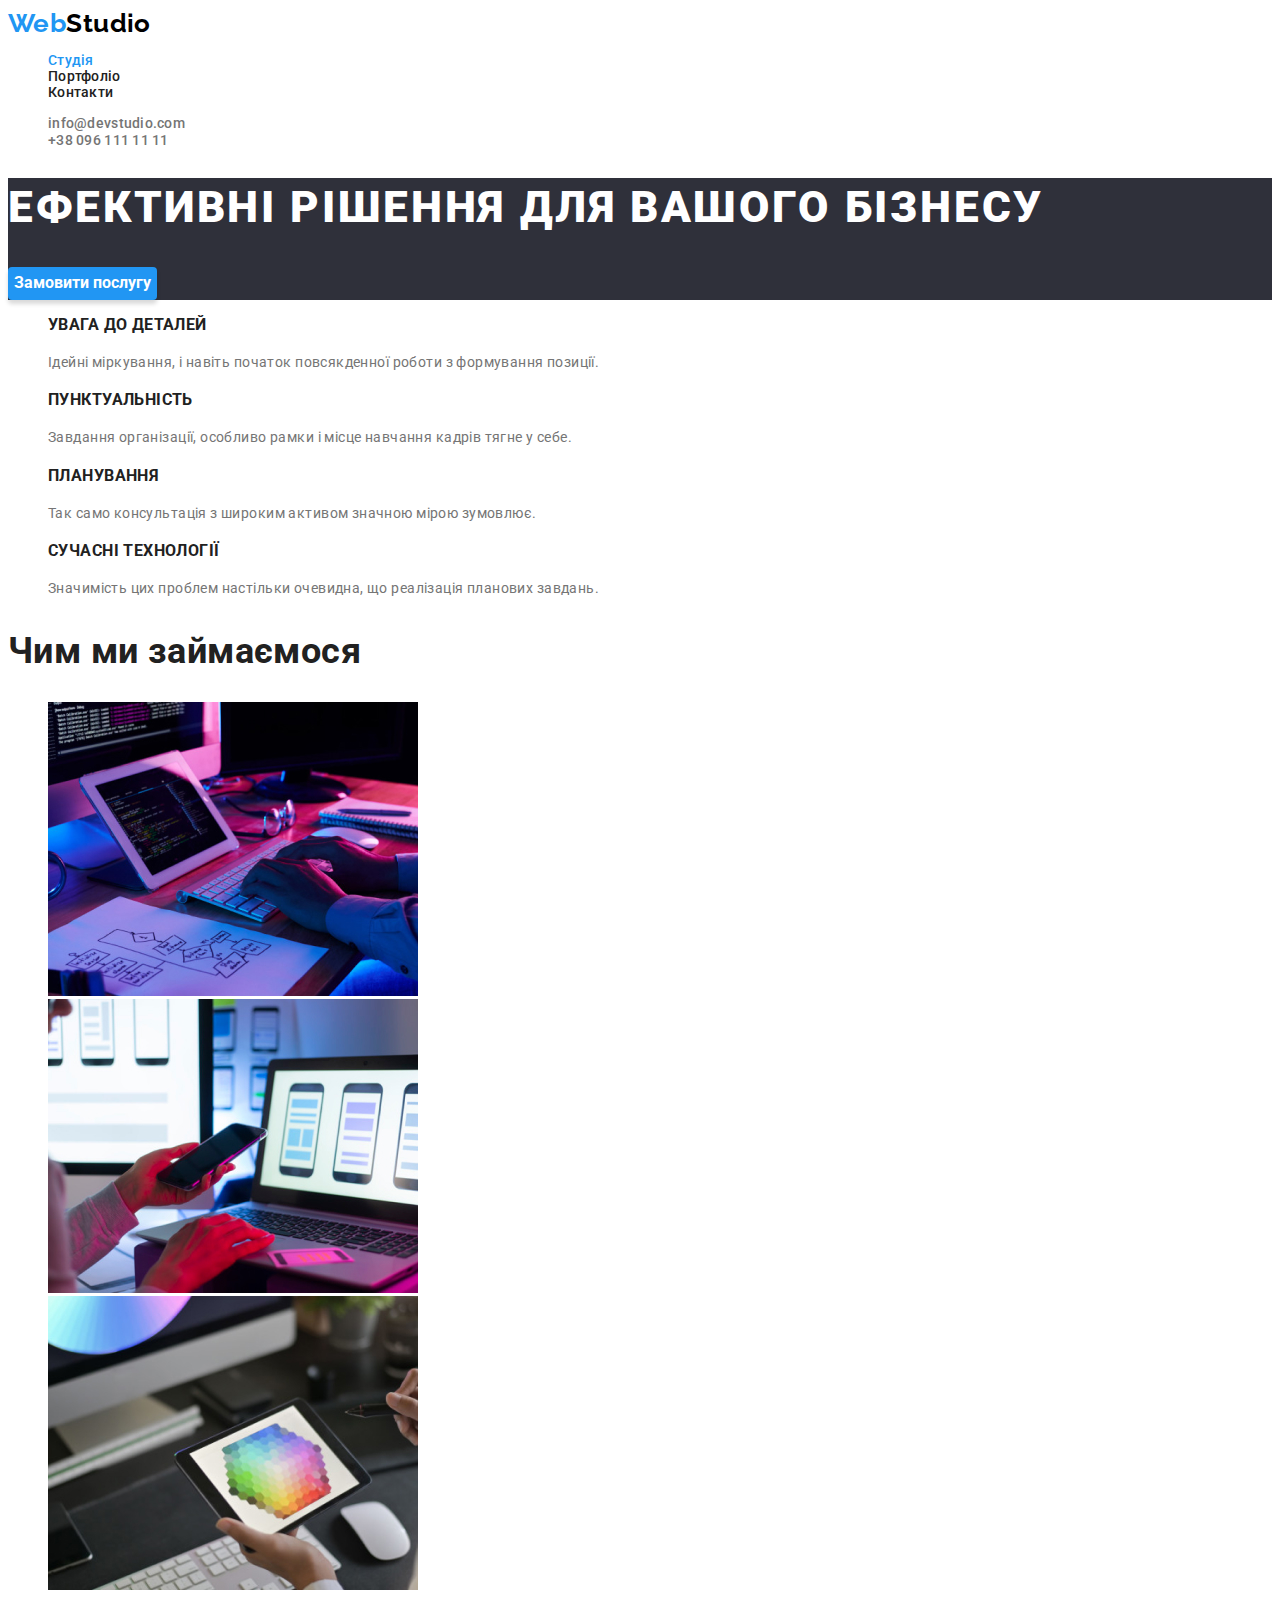
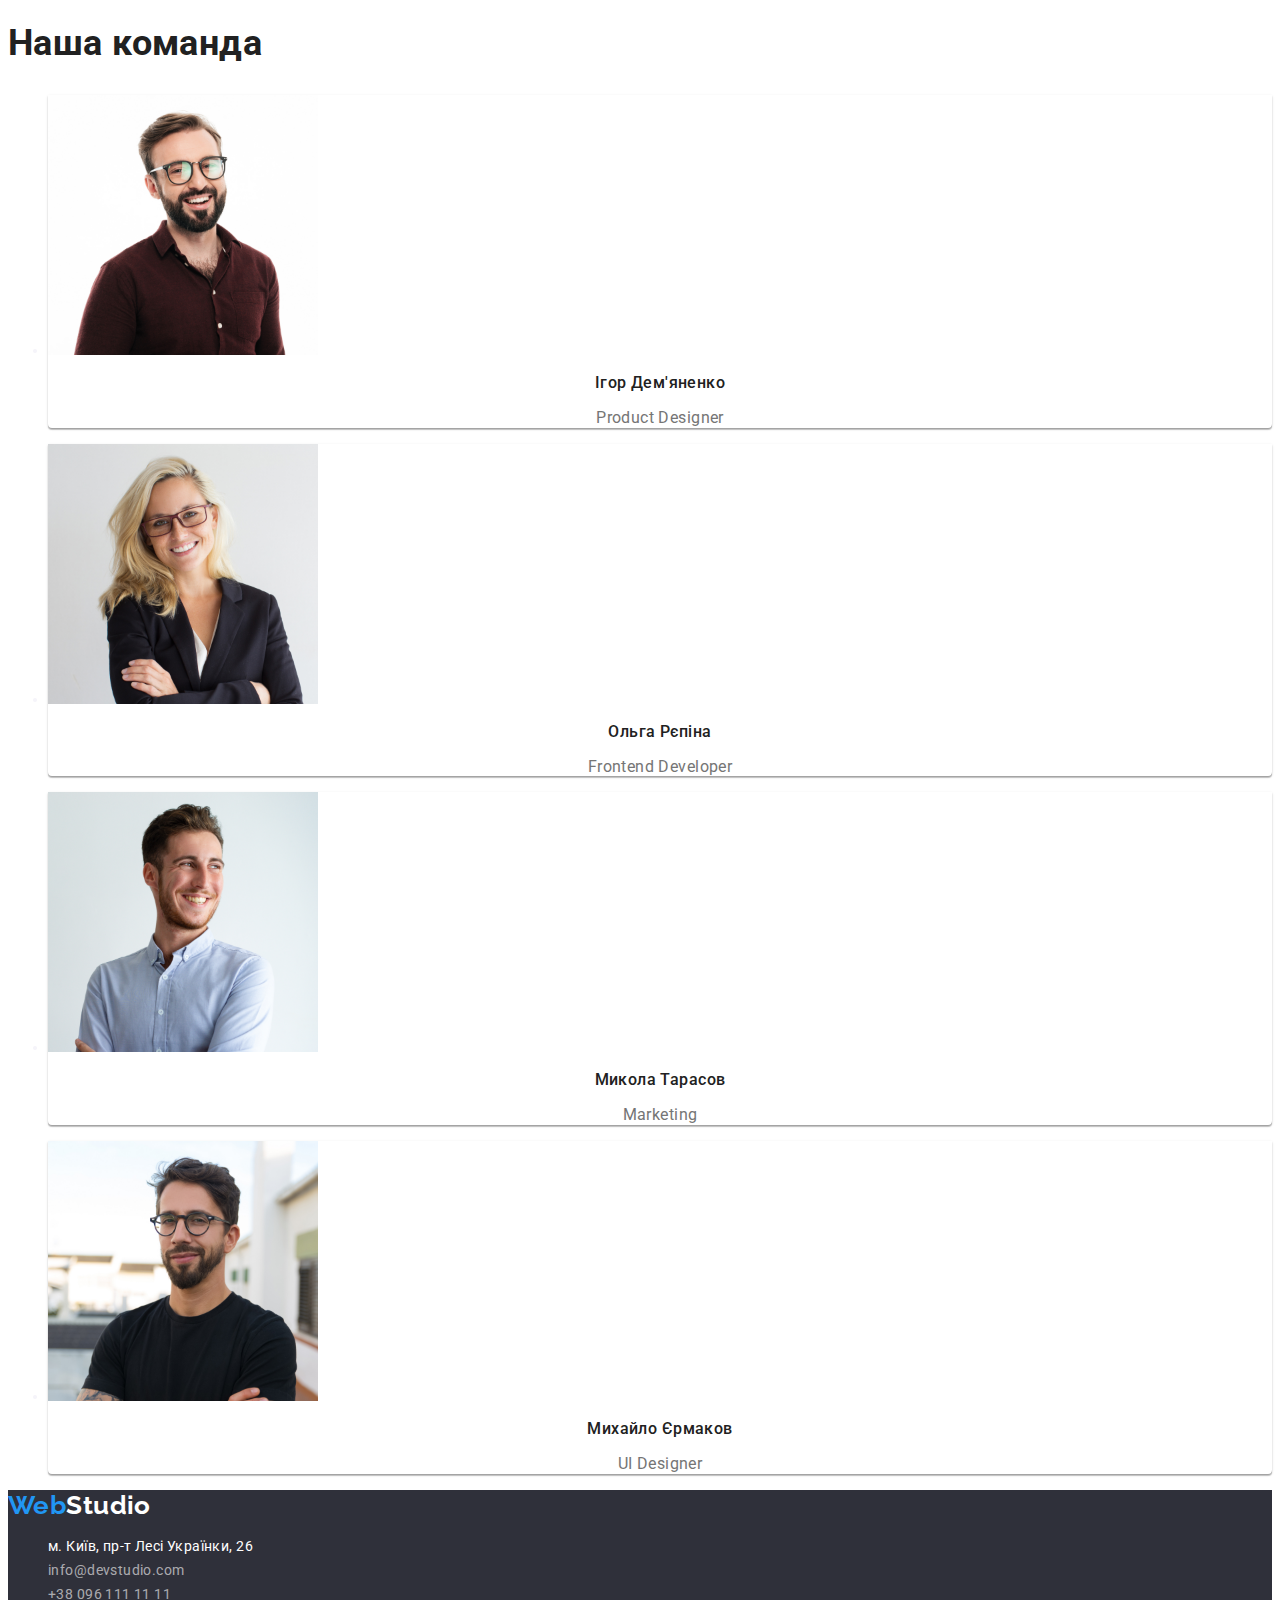
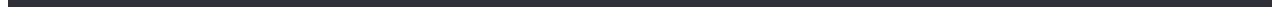
==== index.html @ 31663b91 "склонував" ====
<!DOCTYPE html>
<html lang="uk">

<head>
	<meta charset="UTF-8">
	<meta http-equiv="X-UA-Compatible" content="IE=edge">
	<meta name="viewport" content="width=device-width, initial-scale=1.0">
	<title>Студія</title>
	<link rel="preconnect" href="https://fonts.googleapis.com">
	<link rel="preconnect" href="https://fonts.gstatic.com" crossorigin>
	<link
		href="https://fonts.googleapis.com/css2?family=Raleway:wght@700&family=Roboto:wght@400;500;700;900&display=swap"
		rel="stylesheet">
	<link rel="stylesheet" href="./css/styles.css">
</head>

<body>

	<header class="header">
		<nav class="main-nav">
			<a class="logo" href="./index.html"><span class="text-logo">Web</span>Studio</a>
			<ul class="social-links">
				<li><a href="./index.html" class="link current active">Студія</a></li>
				<li><a href="./portfolio.html" class="link active">Портфоліо</a></li>
				<li><a href="#" class="link active">Контакти</a></li>
			</ul>
		</nav>
		<ul class="contacts">
			<li><a href="mailto:info@devstudio.com" class="contact active">info@devstudio.com</a></li>
			<li><a href="tel:+380961111111" class="contact active">+38 096 111 11 11</a></li>
		</ul>
	</header>
	<main class="main">
		<section class="hero">
			<h1 class="title-text">
				Ефективні рішення для вашого бізнесу
			</h1>
			<button type="button" class="button active">Замовити послугу</button>
		</section>

		<section class="features">
			<h2 class="visually-hidden">Наші послуги</h2>
			<ul class="features-list">
				<li>
					<h3 class="features-title">УВАГА ДО ДЕТАЛЕЙ</h3>
					<p class="features-subtitle">Ідейні міркування, і навіть початок повсякденної роботи з формування
						позиції.</p>
				</li>
				<li>
					<h3 class="features-title">ПУНКТУАЛЬНІСТЬ</h3>
					<p class="features-subtitle">Завдання організації, особливо рамки і місце навчання кадрів тягне у себе.
					</p>
				</li>
				<li>
					<h3 class="features-title">ПЛАНУВАННЯ</h3>
					<p class="features-subtitle">Так само консультація з широким активом значною мірою зумовлює.</p>
				</li>
				<li>
					<h3 class="features-title">СУЧАСНІ ТЕХНОЛОГІЇ</h3>
					<p class="features-subtitle">Значимість цих проблем настільки очевидна, що реалізація планових завдань.
					</p>
				</li>
			</ul>
		</section>
		<section class="work-list">
			<h2 class="work-title title-head">Чим ми займаємося</h2>
			<ul class="work-list-colum">
				<li><img width="370" src="images/employment/box1.jpg" alt="працюючи за столом в офісі"></li>
				<li><img width="370" src="images/employment/box2.jpg" alt="робочий інтерфейс мобільних телефонів"></li>
				<li><img width="370" src="images/employment/box3.jpg" alt="робочий графічний планшет вибору кольору">
				</li>
			</ul>
		</section>
		<section class="team-list">
			<h2 class="team-title title-head">Наша команда</h2>
			<ul class="team-card">
				<li class="team-card-list">
					<img width="270" src="images/team-card/card1.jpg" alt="Ігор Дем'яненко">
					<h3 class="team-subtitle">Ігор Дем'яненко</h3>
					<p class="team-card-indent">Product Designer</p>
				</li>
				<li class="team-card-list">
					<img width="270" src="images/team-card/card2.jpg" alt="Ольга Рєпіна">
					<h3 class="team-subtitle">Ольга Рєпіна</h3>
					<p class="team-card-indent">Frontend Developer</p>
				</li>
				<li class="team-card-list">
					<img width="270" src="images/team-card/card3.jpg" alt="Микола Тарасов">
					<h3 class="team-subtitle">Микола Тарасов</h3>
					<p class="team-card-indent">Marketing</p>
				</li>
				<li class="team-card-list">
					<img width="270" src="images/team-card/card4.jpg" alt="Михайло Єрмаков">
					<h3 class="team-subtitle">Михайло Єрмаков</h3>
					<p class="team-card-indent">UI Designer</p>
				</li>
			</ul>
		</section>
	</main>
	<footer class="footer-list">
		<a class="logo address-logo" href="./index.html"><span class="text-logo">Web</span>Studio</a>
		<address class="address-list">
			<ul class="addres-list-colum">
				<li><a href="https://goo.gl/maps/TS7uWYY3xtXyC8b88" class="address-map active">м. Київ, пр-т Лесі Українки,
						26</a>
				</li>
				<li><a href="mailto:info@devstudio.com" class="footer-contact active">info@devstudio.com</a></li>
				<li><a href="tel:+380961111111" class="footer-contact active">+38 096 111 11 11</a></li>
			</ul>
		</address>
	</footer>

</body>

</html>
---- css/styles.css ----
:root {
	--primary-text-color: #757575;
	--title-text-color: #212121;
	--accent-color: #2196F3;
	--background-color: #F5F5F5;
	--background-team-color: #F5F4FA;
	--footer-background-color: #2F303A;
	--contact-color: #757575;
	--white-color: #ffffff;
	--footer-contact-color: rgba(255, 255, 255, 0.6);
	--logo-color-black: #000000;
}


body {
	font-family: 'Roboto', sans-serif;
	color: var(--primary-text-color);
	background-color: var(--white-color);
	font-size: 14px;
	letter-spacing: 0.03em;
}

/* hover focus */
.active:focus,
.active:hover {
	color: var(--accent-color);
}

.hero .button:focus,
.hero .button:hover {
	color: var(--footer-background-color);
}

.button {
	font-family: inherit;
	border: none;
	cursor: pointer;
}

.button:hover,
.button:focus {
	background: var(--accent-color);
	color: var(--white-color);
}

.active {
	border-radius: 4px;
	color: var(--title-text-color);
}

.search-form .active:hover,
.search-form .active:focus {
	box-shadow: 0px 3px 1px rgba(0, 0, 0, 0.1), 0px 1px 2px rgba(0, 0, 0, 0.08), 0px 2px 2px rgba(0, 0, 0, 0.12);
}

/* visually-hidden */
.visually-hidden {
	position: absolute;
	width: 1px;
	height: 1px;
	margin: -1px;
	border: 0;
	padding: 0;
	clip: rect(0 0 0 0);
	overflow: hidden;
}

/* Nav */
.logo {
	color: var(--logo-color-black);
	font-family: 'Raleway', sans-serif;
	font-weight: 700;
	font-size: 26px;
	line-height: 1.19;
	text-decoration: none;
}

.link {
	color: var(--title-text-color);
	text-decoration: none;
}

.social-links .link.current {
	color: var(--accent-color);
}

.address-logo {
	color: var(--white-color);
}

.text-logo {
	color: var(--accent-color);
}

.social-links {
	font-weight: 500;
	line-height: 1.14;
	letter-spacing: 0.02em;
	list-style: none;
}

.contacts {
	list-style: none;
}

.contact {
	font-weight: 500;
	line-height: 1.14;
	letter-spacing: 0.02em;
	color: var(--contact-color);
	text-decoration: none;
}

/* Main */

.title-text {
	font-weight: 900;
	font-size: 44px;
	line-height: 1.36;
	letter-spacing: 0.06em;
	text-transform: uppercase;
	color: var(--white-color);
}

.hero {
	background-color: var(--footer-background-color);
}


.hero .button {
	font-weight: 700;
	font-size: 16px;
	line-height: 1.88;
	box-shadow: 0px 4px 4px rgba(0, 0, 0, 0.15);
	border-radius: 4px;
	text-decoration: none;
	background-color: var(--accent-color);
	color: var(--white-color);
}



/* Section Features */
.features-list {
	list-style: none;
}

.features-title {
	font-weight: 700;
	line-height: 1.14;
	text-transform: uppercase;
	color: var(--title-text-color);

}


.features-subtitle {
	line-height: 1.71;
}

/* work-list  team-list */
.work-list-colum {
	list-style: none;
}

.title-head {
	font-weight: 700;
	font-size: 36px;
	line-height: 1.16;
	color: var(--title-text-color);
}


/* team-list */

.team-list {
	color: var(--background-team-color);
}

.team-card-list {
	background: var(--white-color);
	box-shadow: 0px 1px 3px rgba(0, 0, 0, 0.12), 0px 1px 1px rgba(0, 0, 0, 0.14), 0px 2px 1px rgba(0, 0, 0, 0.2);
	border-radius: 0px 0px 4px 4px;
}

.team-subtitle {
	font-weight: 500;
	font-size: 16px;
	line-height: 1.18;
	text-align: center;
	color: var(--title-text-color);
}

.team-card-indent {
	font-size: 16px;
	line-height: 1.18;
	text-align: center;
	color: var(--primary-text-color);

}

/* Footer */
.addres-list-colum {
	list-style: none;
}

.footer-list {
	background-color: var(--footer-background-color);
}

.address-list {
	font-style: normal;
}

.address-map {
	line-height: 1.71;
	color: var(--white-color);
	text-decoration: none;
}

.footer-contact {
	line-height: 1.71;
	text-decoration: none;
	color: var(--footer-contact-color);
	text-decoration: none;
}

/* portfolio */

/* link-stile */
.post-content-link {
	text-decoration: none;
}

.post-content-link .post-title {
	color: var(--primary-text-color);
}

/* search */
.search-form {
	font-weight: 500;
	font-size: 16px;
	line-height: 1.62;
	list-style: none;
}

/* contents */
.post-content {
	background-color: var(--white-color);
	list-style: none;
}

.post-subtitle {
	color: var(--title-text-color);
}

.post-title {
	font-size: 16px;
	line-height: 1.88;
}
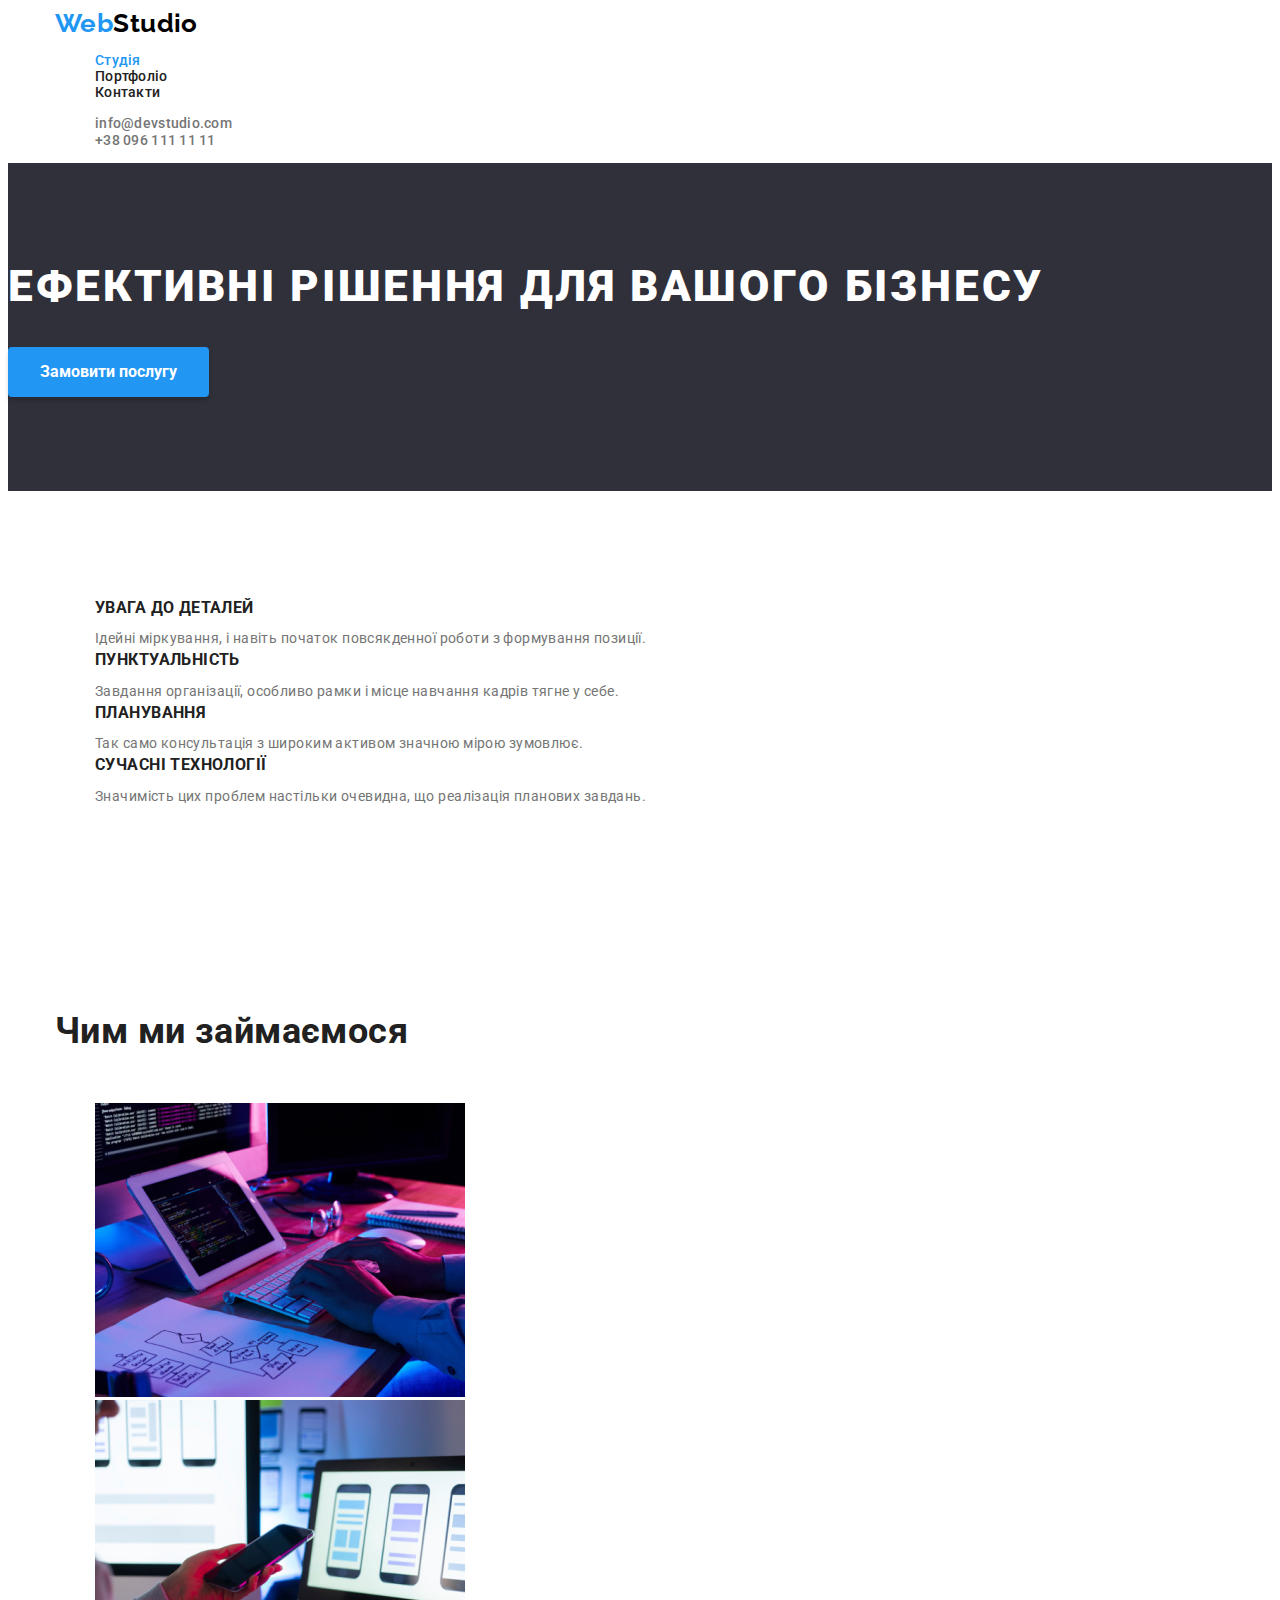
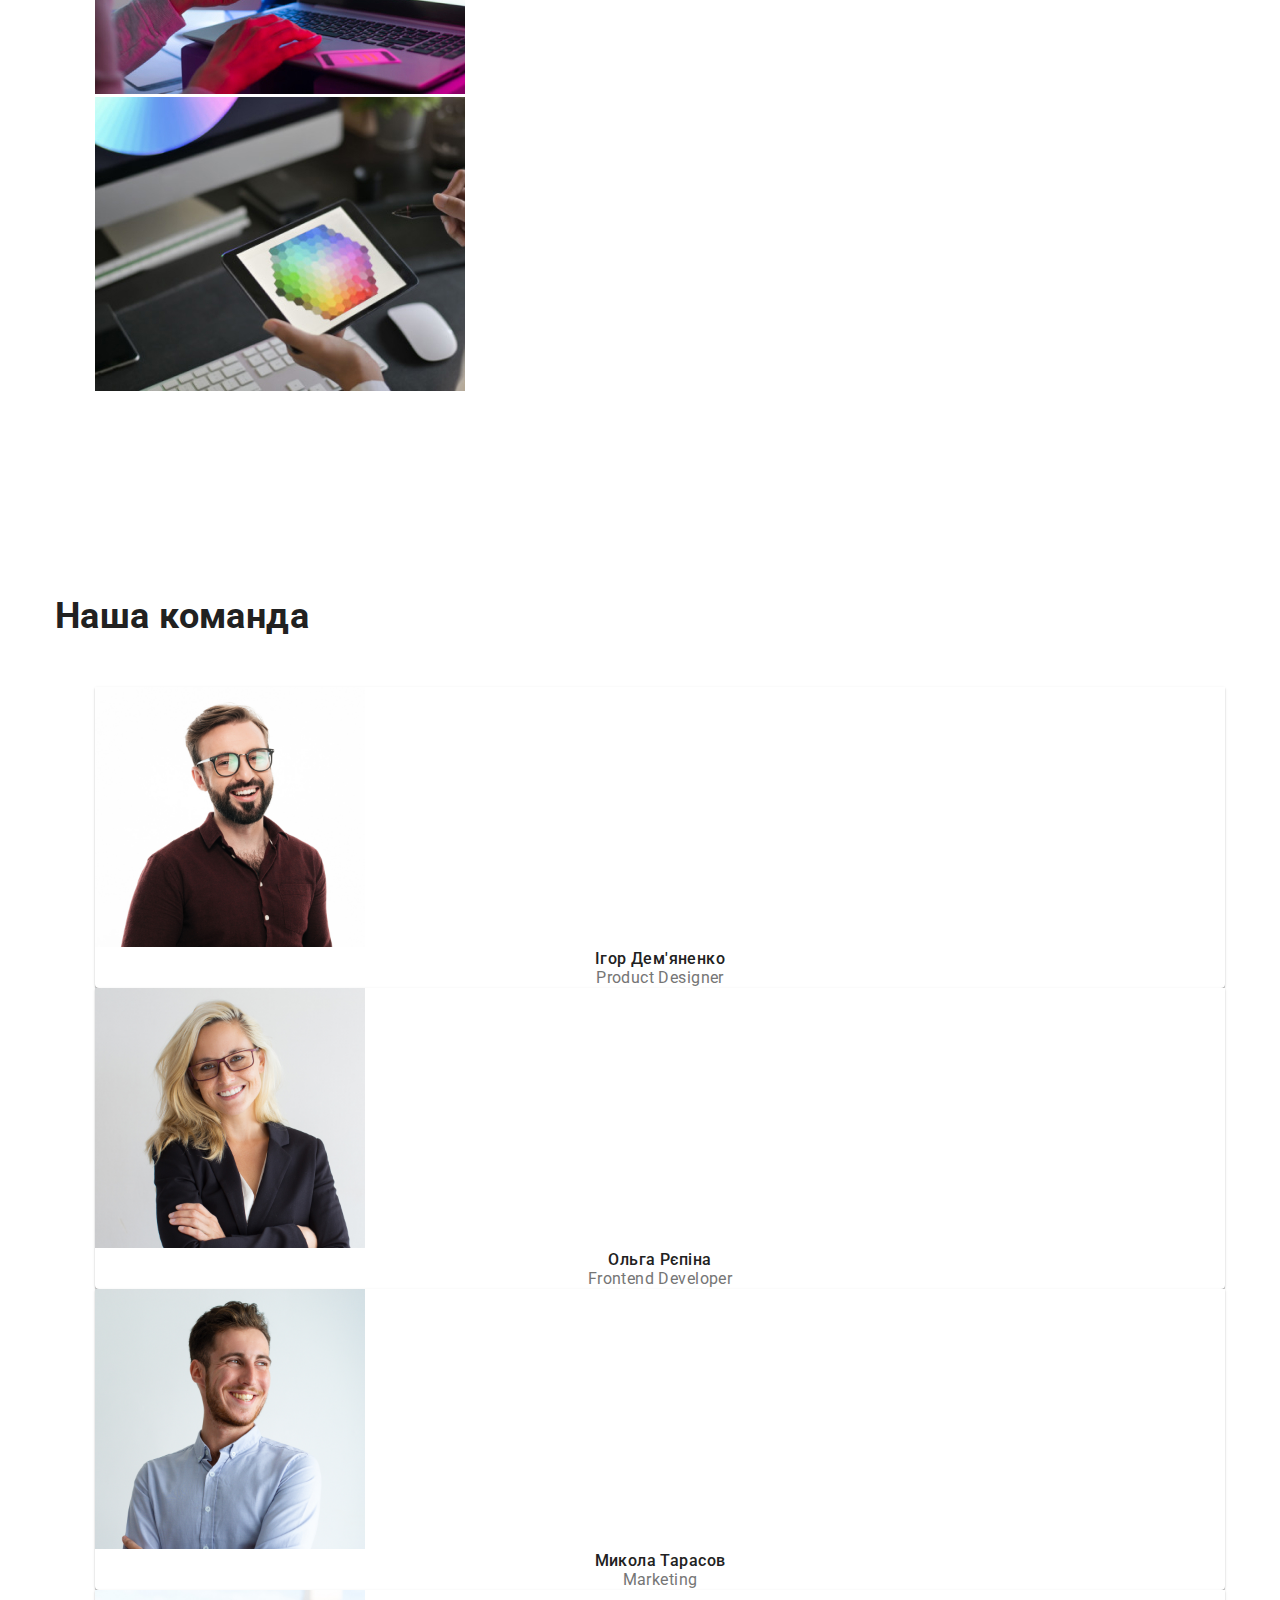
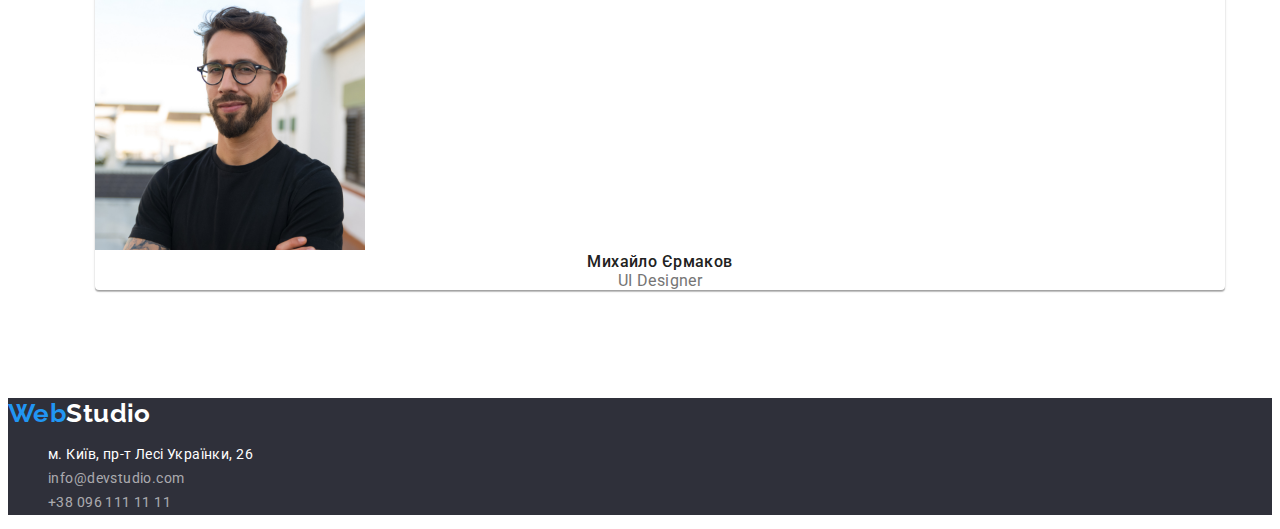
==== commit 5db6d359: "вніс стилі та додаткові класи" ====
--- a/index.html
+++ b/index.html
@@ -11,90 +11,101 @@
 	<link
 		href="https://fonts.googleapis.com/css2?family=Raleway:wght@700&family=Roboto:wght@400;500;700;900&display=swap"
 		rel="stylesheet">
+	<link rel="stylesheet" href="https://cdnjs.cloudflare.com/ajax/libs/modern-normalize/1.1.0/modern-normalize.min.css"
+		integrity="sha512-wpPYUAdjBVSE4KJnH1VR1HeZfpl1ub8YT/NKx4PuQ5NmX2tKuGu6U/JRp5y+Y8XG2tV+wKQpNHVUX03MfMFn9Q=="
+		crossorigin="anonymous" referrerpolicy="no-referrer" />
 	<link rel="stylesheet" href="./css/styles.css">
 </head>
 
 <body>
-
 	<header class="header">
-		<nav class="main-nav">
-			<a class="logo" href="./index.html"><span class="text-logo">Web</span>Studio</a>
-			<ul class="social-links">
-				<li><a href="./index.html" class="link current active">Студія</a></li>
-				<li><a href="./portfolio.html" class="link active">Портфоліо</a></li>
-				<li><a href="#" class="link active">Контакти</a></li>
+		<div class="container">
+			<nav class="main-nav">
+				<a class="logo" href="./index.html"><span class="text-logo">Web</span>Studio</a>
+				<ul class="social-links">
+					<li><a href="./index.html" class="link current active">Студія</a></li>
+					<li><a href="./portfolio.html" class="link active">Портфоліо</a></li>
+					<li><a href="#" class="link active">Контакти</a></li>
+				</ul>
+			</nav>
+			<ul class="contacts">
+				<li><a href="mailto:info@devstudio.com" class="contact active">info@devstudio.com</a></li>
+				<li><a href="tel:+380961111111" class="contact active">+38 096 111 11 11</a></li>
 			</ul>
-		</nav>
-		<ul class="contacts">
-			<li><a href="mailto:info@devstudio.com" class="contact active">info@devstudio.com</a></li>
-			<li><a href="tel:+380961111111" class="contact active">+38 096 111 11 11</a></li>
-		</ul>
+		</div>
 	</header>
 	<main class="main">
-		<section class="hero">
+		<section class="section hero">
 			<h1 class="title-text">
 				Ефективні рішення для вашого бізнесу
 			</h1>
-			<button type="button" class="button active">Замовити послугу</button>
+			<button type="button" class="button active main-btn">Замовити послугу</button>
 		</section>
-
-		<section class="features">
-			<h2 class="visually-hidden">Наші послуги</h2>
-			<ul class="features-list">
-				<li>
-					<h3 class="features-title">УВАГА ДО ДЕТАЛЕЙ</h3>
-					<p class="features-subtitle">Ідейні міркування, і навіть початок повсякденної роботи з формування
-						позиції.</p>
-				</li>
-				<li>
-					<h3 class="features-title">ПУНКТУАЛЬНІСТЬ</h3>
-					<p class="features-subtitle">Завдання організації, особливо рамки і місце навчання кадрів тягне у себе.
-					</p>
-				</li>
-				<li>
-					<h3 class="features-title">ПЛАНУВАННЯ</h3>
-					<p class="features-subtitle">Так само консультація з широким активом значною мірою зумовлює.</p>
-				</li>
-				<li>
-					<h3 class="features-title">СУЧАСНІ ТЕХНОЛОГІЇ</h3>
-					<p class="features-subtitle">Значимість цих проблем настільки очевидна, що реалізація планових завдань.
-					</p>
-				</li>
-			</ul>
+		<section class="section features">
+			<div class="container">
+				<h2 class="visually-hidden">Наші послуги</h2>
+				<ul class="features-list">
+					<li>
+						<h3 class="features-title">УВАГА ДО ДЕТАЛЕЙ</h3>
+						<p class="features-subtitle">Ідейні міркування, і навіть початок повсякденної роботи з формування
+							позиції.</p>
+					</li>
+					<li>
+						<h3 class="features-title">ПУНКТУАЛЬНІСТЬ</h3>
+						<p class="features-subtitle">Завдання організації, особливо рамки і місце навчання кадрів тягне у
+							себе.
+						</p>
+					</li>
+					<li>
+						<h3 class="features-title">ПЛАНУВАННЯ</h3>
+						<p class="features-subtitle">Так само консультація з широким активом значною мірою зумовлює.</p>
+					</li>
+					<li>
+						<h3 class="features-title">СУЧАСНІ ТЕХНОЛОГІЇ</h3>
+						<p class="features-subtitle">Значимість цих проблем настільки очевидна, що реалізація планових
+							завдань.
+						</p>
+					</li>
+				</ul>
+			</div>
 		</section>
-		<section class="work-list">
-			<h2 class="work-title title-head">Чим ми займаємося</h2>
-			<ul class="work-list-colum">
-				<li><img width="370" src="images/employment/box1.jpg" alt="працюючи за столом в офісі"></li>
-				<li><img width="370" src="images/employment/box2.jpg" alt="робочий інтерфейс мобільних телефонів"></li>
-				<li><img width="370" src="images/employment/box3.jpg" alt="робочий графічний планшет вибору кольору">
-				</li>
-			</ul>
+		<section class="section work-list">
+			<div class="container">
+				<h2 class="work-title title-head">Чим ми займаємося</h2>
+				<ul class="work-list-colum">
+					<li><img width="370" src="images/employment/box1.jpg" alt="працюючи за столом в офісі"></li>
+					<li><img width="370" src="images/employment/box2.jpg" alt="робочий інтерфейс мобільних телефонів"></li>
+					<li><img width="370" src="images/employment/box3.jpg" alt="робочий графічний планшет вибору кольору">
+					</li>
+				</ul>
+			</div>
 		</section>
-		<section class="team-list">
-			<h2 class="team-title title-head">Наша команда</h2>
-			<ul class="team-card">
-				<li class="team-card-list">
-					<img width="270" src="images/team-card/card1.jpg" alt="Ігор Дем'яненко">
-					<h3 class="team-subtitle">Ігор Дем'яненко</h3>
-					<p class="team-card-indent">Product Designer</p>
-				</li>
-				<li class="team-card-list">
-					<img width="270" src="images/team-card/card2.jpg" alt="Ольга Рєпіна">
-					<h3 class="team-subtitle">Ольга Рєпіна</h3>
-					<p class="team-card-indent">Frontend Developer</p>
-				</li>
-				<li class="team-card-list">
-					<img width="270" src="images/team-card/card3.jpg" alt="Микола Тарасов">
-					<h3 class="team-subtitle">Микола Тарасов</h3>
-					<p class="team-card-indent">Marketing</p>
-				</li>
-				<li class="team-card-list">
-					<img width="270" src="images/team-card/card4.jpg" alt="Михайло Єрмаков">
-					<h3 class="team-subtitle">Михайло Єрмаков</h3>
-					<p class="team-card-indent">UI Designer</p>
-				</li>
-			</ul>
+		<section class="section team-list">
+			<div class="container">
+				<h2 class="team-title title-head">Наша команда</h2>
+				<ul class="team-card">
+					<li class="team-card-list">
+						<img width="270" src="images/team-card/card1.jpg" alt="Ігор Дем'яненко">
+						<h3 class="team-subtitle">Ігор Дем'яненко</h3>
+						<p class="team-card-indent">Product Designer</p>
+					</li>
+					<li class="team-card-list">
+						<img width="270" src="images/team-card/card2.jpg" alt="Ольга Рєпіна">
+						<h3 class="team-subtitle">Ольга Рєпіна</h3>
+						<p class="team-card-indent">Frontend Developer</p>
+					</li>
+					<li class="team-card-list">
+						<img width="270" src="images/team-card/card3.jpg" alt="Микола Тарасов">
+						<h3 class="team-subtitle">Микола Тарасов</h3>
+						<p class="team-card-indent">Marketing</p>
+					</li>
+					<li class="team-card-list">
+						<img width="270" src="images/team-card/card4.jpg" alt="Михайло Єрмаков">
+						<h3 class="team-subtitle">Михайло Єрмаков</h3>
+						<p class="team-card-indent">UI Designer</p>
+					</li>
+				</ul>
+			</div>
 		</section>
 	</main>
 	<footer class="footer-list">
@@ -109,7 +120,6 @@
 			</ul>
 		</address>
 	</footer>
-
 </body>
 
 </html>--- a/css/styles.css
+++ b/css/styles.css
@@ -1,3 +1,14 @@
+h1,
+h2,
+h3,
+h4,
+h5,
+h6,
+p {
+	margin-top: 0;
+	margin-bottom: 0;
+}
+
 :root {
 	--primary-text-color: #757575;
 	--title-text-color: #212121;
@@ -35,6 +46,7 @@
 	font-family: inherit;
 	border: none;
 	cursor: pointer;
+	display: inline-block;
 }
 
 .button:hover,
@@ -112,6 +124,9 @@
 }
 
 /* Main */
+.main-btn {
+	padding: 10px 32px;
+}
 
 .title-text {
 	font-weight: 900;
@@ -120,6 +135,7 @@
 	letter-spacing: 0.06em;
 	text-transform: uppercase;
 	color: var(--white-color);
+	margin-bottom: 30px;
 }
 
 .hero {
@@ -150,6 +166,7 @@
 	line-height: 1.14;
 	text-transform: uppercase;
 	color: var(--title-text-color);
+	margin-bottom: 10px;
 
 }
 
@@ -168,6 +185,7 @@
 	font-size: 36px;
 	line-height: 1.16;
 	color: var(--title-text-color);
+	margin-bottom: 50px;
 }
 
 
@@ -181,6 +199,7 @@
 	background: var(--white-color);
 	box-shadow: 0px 1px 3px rgba(0, 0, 0, 0.12), 0px 1px 1px rgba(0, 0, 0, 0.14), 0px 2px 1px rgba(0, 0, 0, 0.2);
 	border-radius: 0px 0px 4px 4px;
+	list-style: none;
 }
 
 .team-subtitle {
@@ -257,4 +276,17 @@
 .post-title {
 	font-size: 16px;
 	line-height: 1.88;
-}+}
+
+/* div container, section */
+.container {
+	width: 1170px;
+	padding: 0 15px;
+	margin: 0 auto;
+	align-items: center;
+}
+
+.section {
+	padding: 94px 0;
+}
+
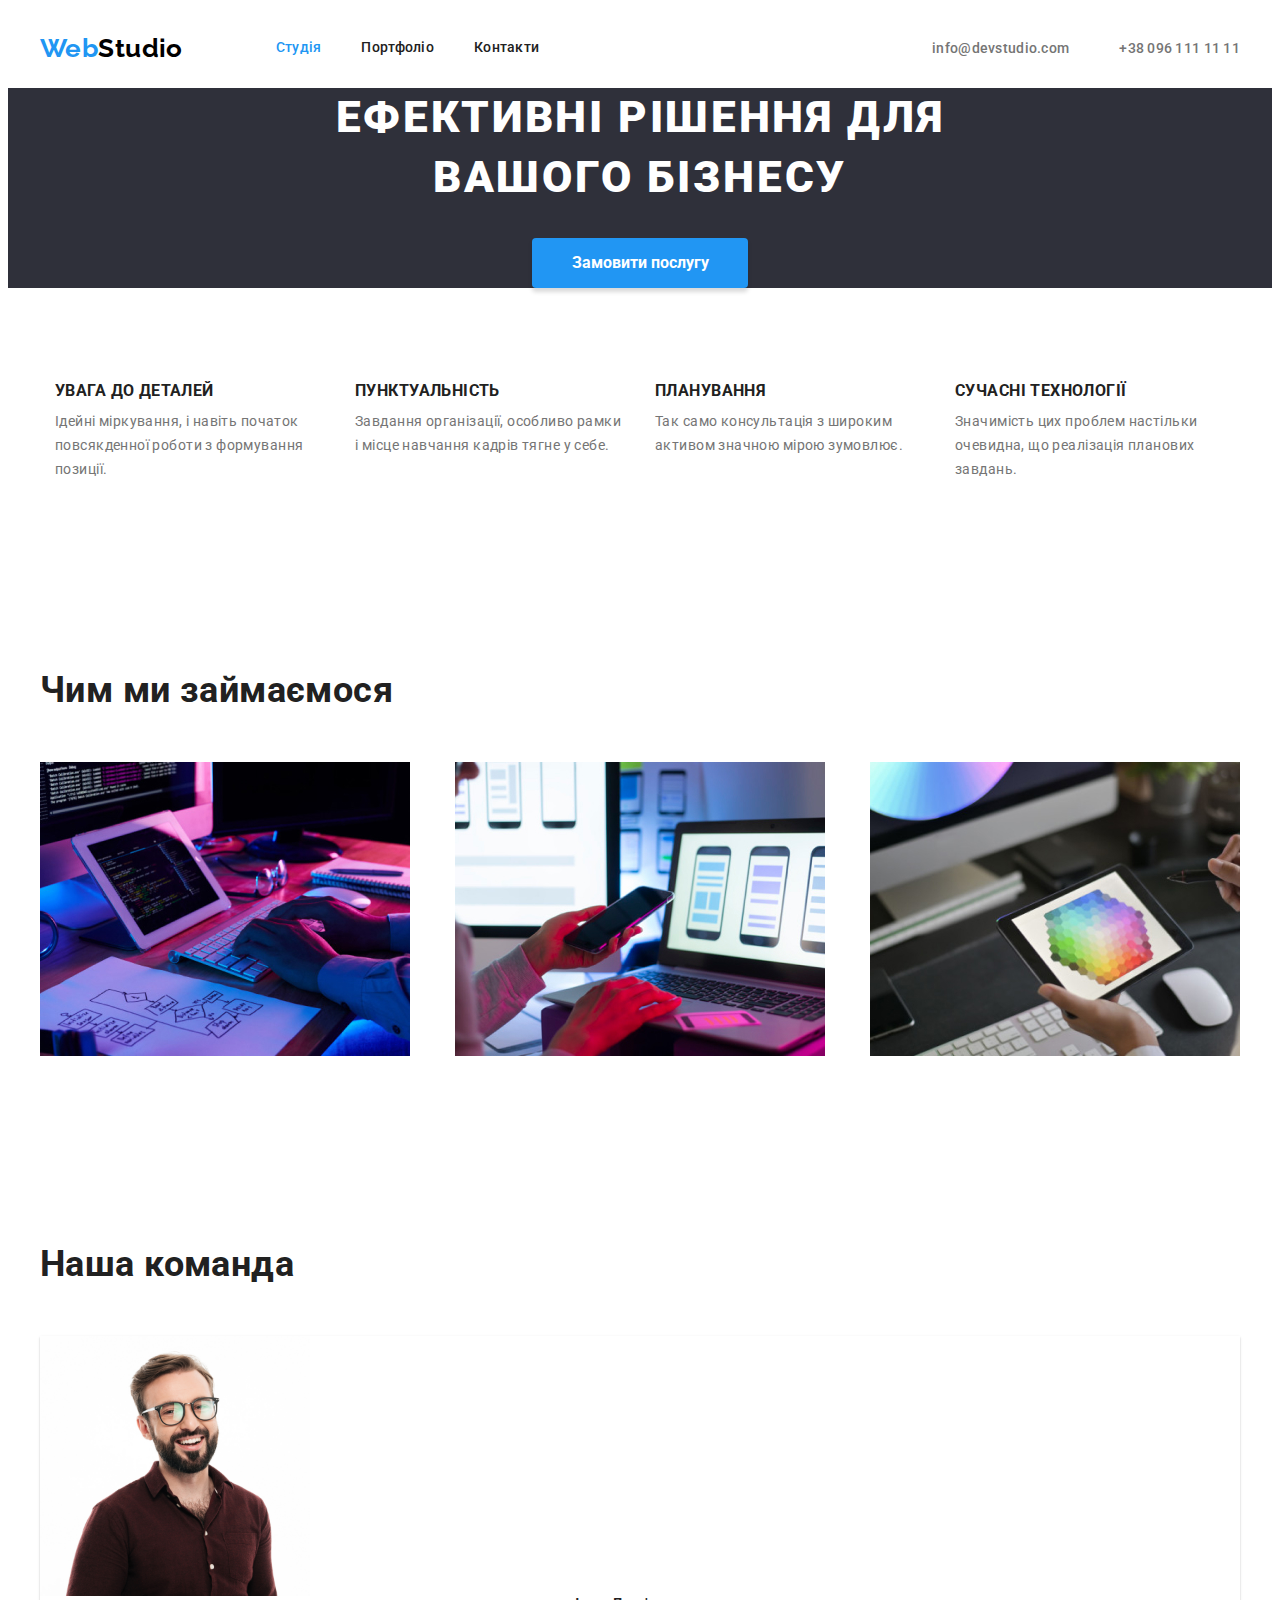
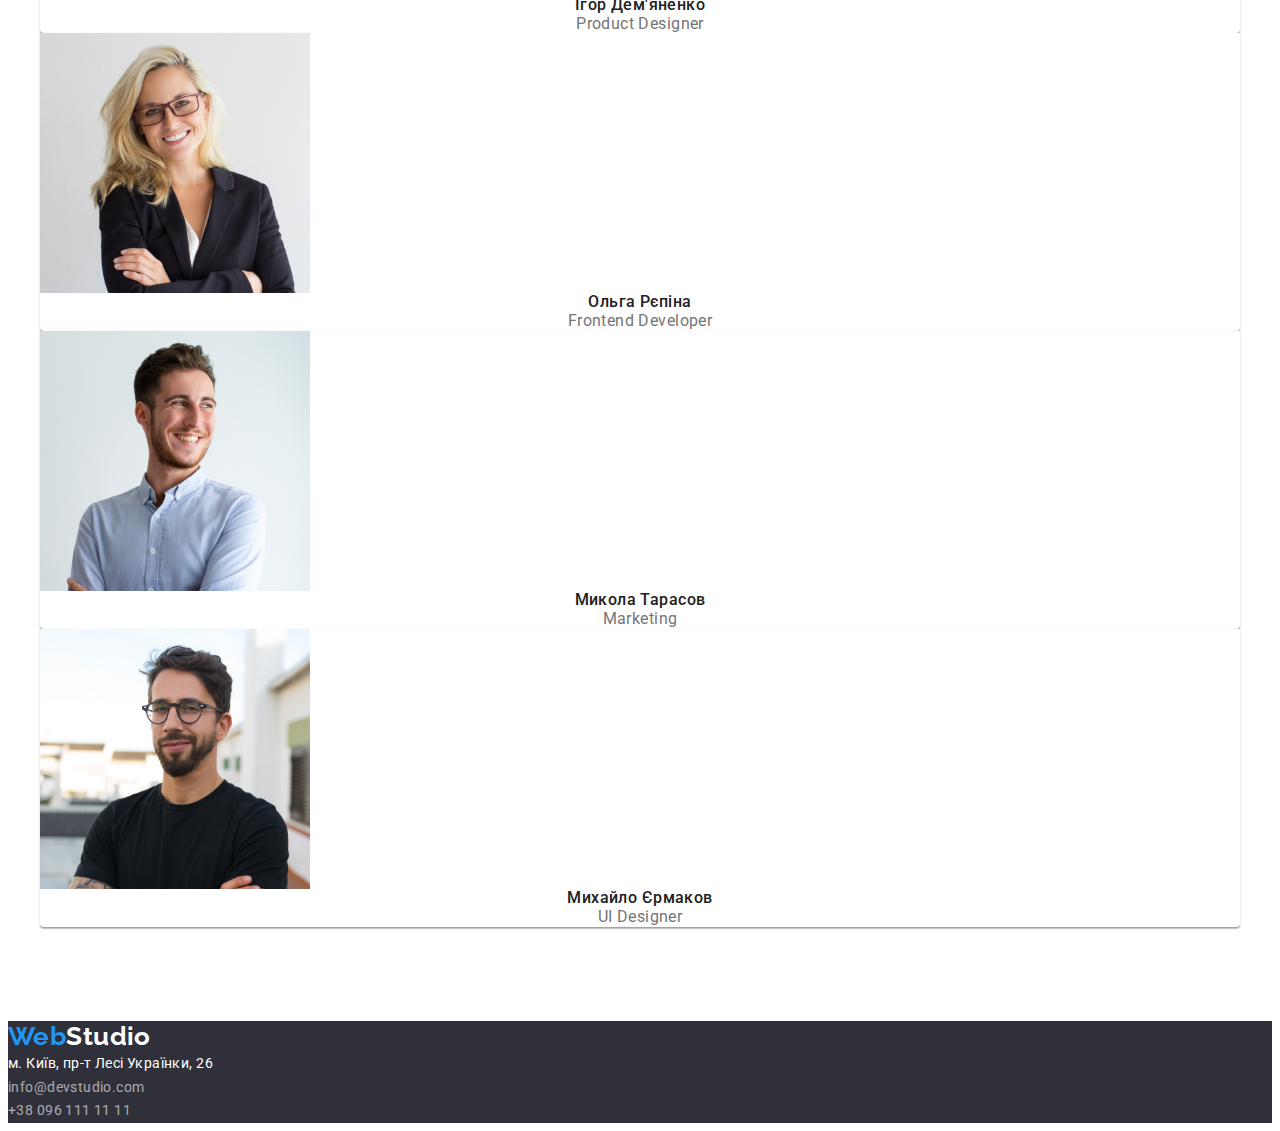
==== commit 5fd47189: "додав стилів для головнох сторінки" ====
--- a/index.html
+++ b/index.html
@@ -19,23 +19,24 @@
 
 <body>
 	<header class="header">
-		<div class="container">
+		<div class="container nav-container">
 			<nav class="main-nav">
 				<a class="logo" href="./index.html"><span class="text-logo">Web</span>Studio</a>
 				<ul class="social-links">
-					<li><a href="./index.html" class="link current active">Студія</a></li>
-					<li><a href="./portfolio.html" class="link active">Портфоліо</a></li>
-					<li><a href="#" class="link active">Контакти</a></li>
+					<li class="side-nav-item"><a href="./index.html" class="link current active">Студія</a></li>
+					<li class="side-nav-item"><a href="./portfolio.html" class="link active">Портфоліо</a></li>
+					<li class="side-nav-item"><a href="#" class="link active">Контакти</a></li>
 				</ul>
 			</nav>
 			<ul class="contacts">
-				<li><a href="mailto:info@devstudio.com" class="contact active">info@devstudio.com</a></li>
-				<li><a href="tel:+380961111111" class="contact active">+38 096 111 11 11</a></li>
+				<li class="side-nav-contact"><a href="mailto:info@devstudio.com"
+						class="contact active">info@devstudio.com</a></li>
+				<li class="side-nav-contact"><a href="tel:+380961111111" class="contact active">+38 096 111 11 11</a></li>
 			</ul>
 		</div>
 	</header>
 	<main class="main">
-		<section class="section hero">
+		<section class="hero">
 			<h1 class="title-text">
 				Ефективні рішення для вашого бізнесу
 			</h1>
@@ -45,22 +46,22 @@
 			<div class="container">
 				<h2 class="visually-hidden">Наші послуги</h2>
 				<ul class="features-list">
-					<li>
+					<li class="list">
 						<h3 class="features-title">УВАГА ДО ДЕТАЛЕЙ</h3>
 						<p class="features-subtitle">Ідейні міркування, і навіть початок повсякденної роботи з формування
 							позиції.</p>
 					</li>
-					<li>
+					<li class="list">
 						<h3 class="features-title">ПУНКТУАЛЬНІСТЬ</h3>
 						<p class="features-subtitle">Завдання організації, особливо рамки і місце навчання кадрів тягне у
 							себе.
 						</p>
 					</li>
-					<li>
+					<li class="list">
 						<h3 class="features-title">ПЛАНУВАННЯ</h3>
 						<p class="features-subtitle">Так само консультація з широким активом значною мірою зумовлює.</p>
 					</li>
-					<li>
+					<li class="list">
 						<h3 class="features-title">СУЧАСНІ ТЕХНОЛОГІЇ</h3>
 						<p class="features-subtitle">Значимість цих проблем настільки очевидна, що реалізація планових
 							завдань.
@@ -73,9 +74,9 @@
 			<div class="container">
 				<h2 class="work-title title-head">Чим ми займаємося</h2>
 				<ul class="work-list-colum">
-					<li><img width="370" src="images/employment/box1.jpg" alt="працюючи за столом в офісі"></li>
-					<li><img width="370" src="images/employment/box2.jpg" alt="робочий інтерфейс мобільних телефонів"></li>
-					<li><img width="370" src="images/employment/box3.jpg" alt="робочий графічний планшет вибору кольору">
+					<li class="list"><img class="img-list" width="370" src="images/employment/box1.jpg" alt="працюючи за столом в офісі"></li>
+					<li class="list"><img class="img-list" width="370" src="images/employment/box2.jpg" alt="робочий інтерфейс мобільних телефонів"></li>
+					<li class="list"><img class="img-list" width="370" src="images/employment/box3.jpg" alt="робочий графічний планшет вибору кольору">
 					</li>
 				</ul>
 			</div>
@@ -85,22 +86,22 @@
 				<h2 class="team-title title-head">Наша команда</h2>
 				<ul class="team-card">
 					<li class="team-card-list">
-						<img width="270" src="images/team-card/card1.jpg" alt="Ігор Дем'яненко">
+						<img class="img-list" width="270" src="images/team-card/card1.jpg" alt="Ігор Дем'яненко">
 						<h3 class="team-subtitle">Ігор Дем'яненко</h3>
 						<p class="team-card-indent">Product Designer</p>
 					</li>
 					<li class="team-card-list">
-						<img width="270" src="images/team-card/card2.jpg" alt="Ольга Рєпіна">
+						<img class="img-list" width="270" src="images/team-card/card2.jpg" alt="Ольга Рєпіна">
 						<h3 class="team-subtitle">Ольга Рєпіна</h3>
 						<p class="team-card-indent">Frontend Developer</p>
 					</li>
 					<li class="team-card-list">
-						<img width="270" src="images/team-card/card3.jpg" alt="Микола Тарасов">
+						<img class="img-list" width="270" src="images/team-card/card3.jpg" alt="Микола Тарасов">
 						<h3 class="team-subtitle">Микола Тарасов</h3>
 						<p class="team-card-indent">Marketing</p>
 					</li>
 					<li class="team-card-list">
-						<img width="270" src="images/team-card/card4.jpg" alt="Михайло Єрмаков">
+						<img class="img-list" width="270" src="images/team-card/card4.jpg" alt="Михайло Єрмаков">
 						<h3 class="team-subtitle">Михайло Єрмаков</h3>
 						<p class="team-card-indent">UI Designer</p>
 					</li>
--- a/css/styles.css
+++ b/css/styles.css
@@ -4,9 +4,10 @@
 h4,
 h5,
 h6,
-p {
-	margin-top: 0;
-	margin-bottom: 0;
+p,
+ul {
+	margin: 0;
+	padding: 0;
 }
 
 :root {
@@ -85,11 +86,27 @@
 	font-size: 26px;
 	line-height: 1.19;
 	text-decoration: none;
+	display: flex;
+	align-items: center;
+}
+
+.main-nav {
+	display: flex;
+}
+
+.nav-container {
+	display: flex;
+	align-items: center;
 }
 
 .link {
-	color: var(--title-text-color);
-	text-decoration: none;
+	padding-top: 32px;
+	padding-bottom: 32px;
+	display: block;
+
+	color: var(--title-text-color);
+	text-decoration: none;
+
 }
 
 .social-links .link.current {
@@ -109,10 +126,24 @@
 	line-height: 1.14;
 	letter-spacing: 0.02em;
 	list-style: none;
+	display: flex;
+	margin-left: 93px;
+}
+
+.side-nav-item {}
+
+.social-links .side-nav-item:not(:last-child) {
+	margin-right: 40px;
+}
+
+.contacts .side-nav-contact:not(:last-child) {
+	margin-right: 50px;
 }
 
 .contacts {
 	list-style: none;
+	display: flex;
+	margin-left: auto;
 }
 
 .contact {
@@ -126,6 +157,8 @@
 /* Main */
 .main-btn {
 	padding: 10px 32px;
+	min-width: 216px;
+	text-align: center;
 }
 
 .title-text {
@@ -136,10 +169,14 @@
 	text-transform: uppercase;
 	color: var(--white-color);
 	margin-bottom: 30px;
+	max-width: 696px;
+	margin: 0 auto 30px;
 }
 
 .hero {
+
 	background-color: var(--footer-background-color);
+	text-align: center;
 }
 
 
@@ -159,6 +196,16 @@
 /* Section Features */
 .features-list {
 	list-style: none;
+	display: flex;
+	justify-content: center;
+}
+
+.features-list .list {
+	max-width: 270px;
+}
+
+.features-list .list:not(:last-child) {
+	margin-right: 30px;
 }
 
 .features-title {
@@ -173,11 +220,24 @@
 
 .features-subtitle {
 	line-height: 1.71;
+	padding: 0;
 }
 
 /* work-list  team-list */
 .work-list-colum {
 	list-style: none;
+	display: flex;
+	justify-content: space-between;
+}
+
+.team-card-list .img-list {
+	display: block;
+}
+.work-list-colum .img-list {
+	display: block;
+}
+.img-list {
+	display: inline;
 }
 
 .title-head {
@@ -280,13 +340,21 @@
 
 /* div container, section */
 .container {
-	width: 1170px;
+	width: 1200px;
 	padding: 0 15px;
 	margin: 0 auto;
 	align-items: center;
+	/* display: flex; */
 }
 
 .section {
 	padding: 94px 0;
-}
-
+
+
+}
+
+/* .flx {
+	display: flex;
+	align-items: center;
+	margin: auto;
+} */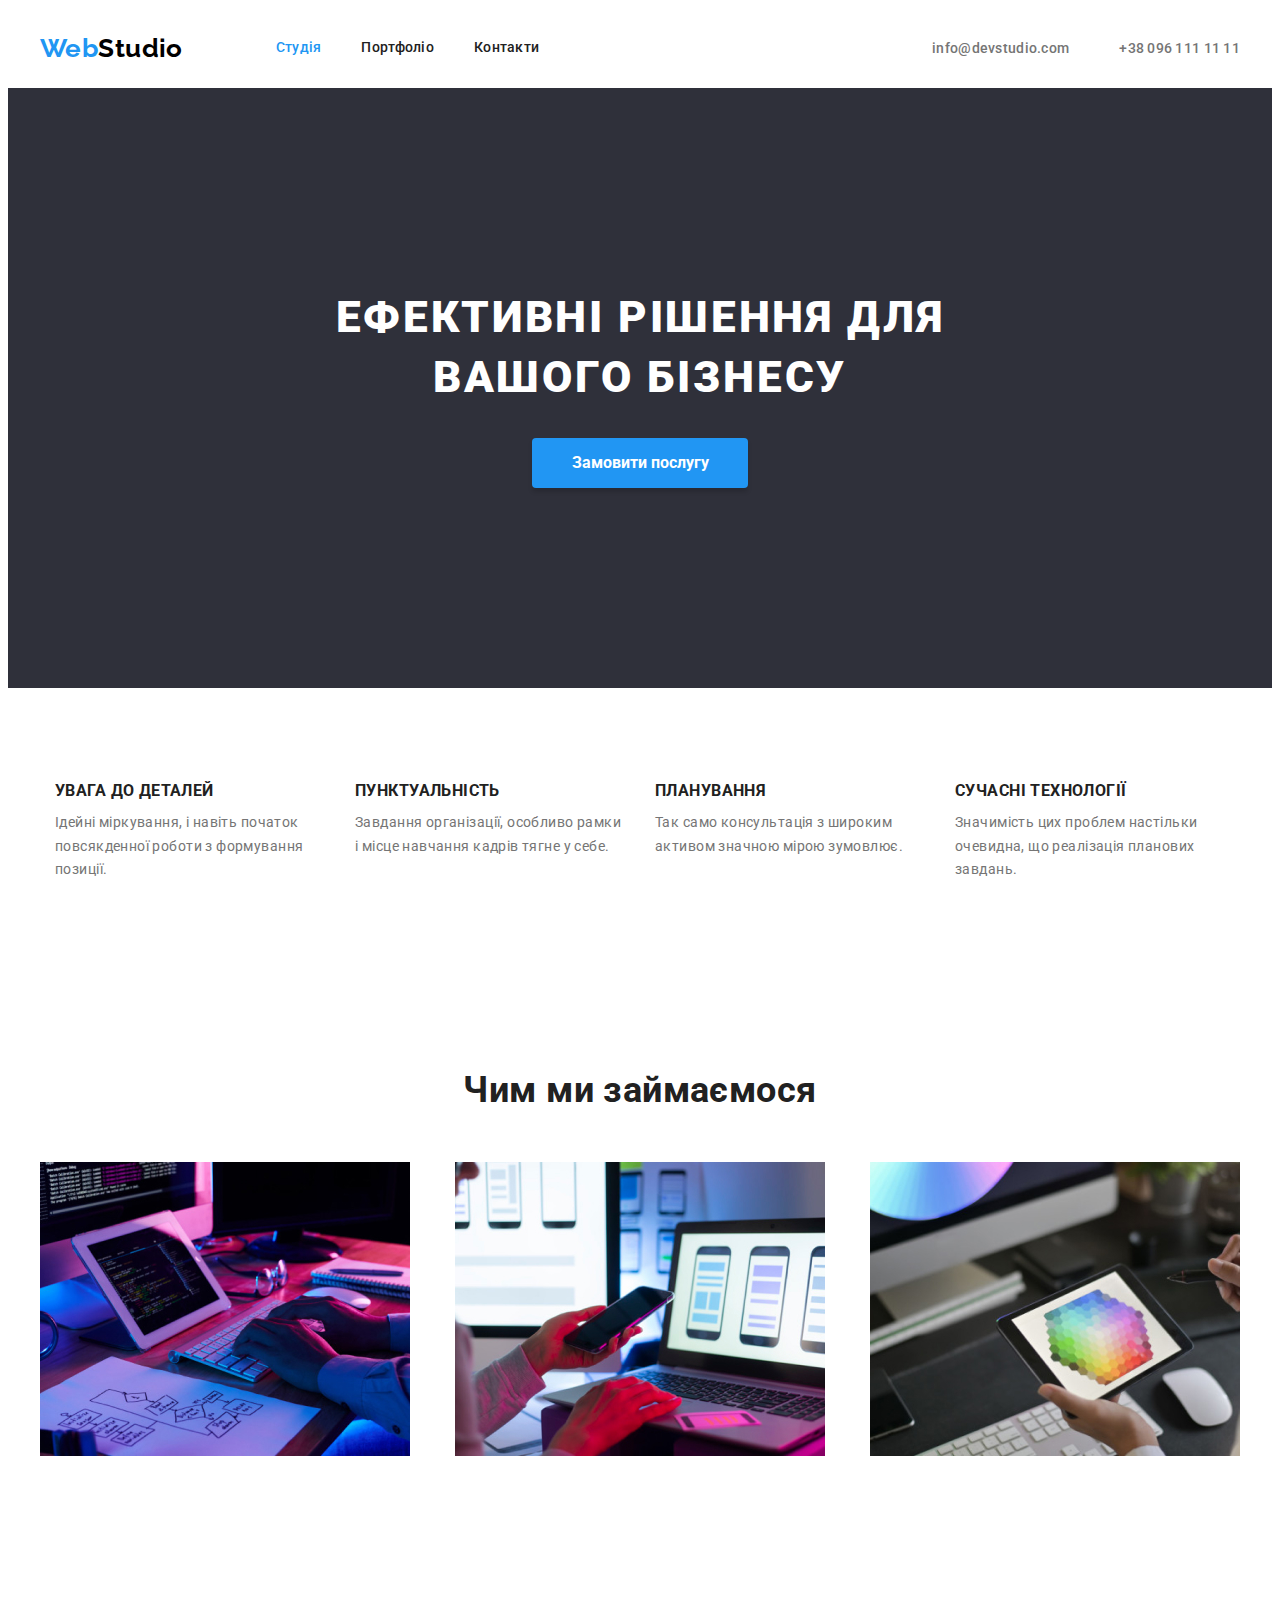
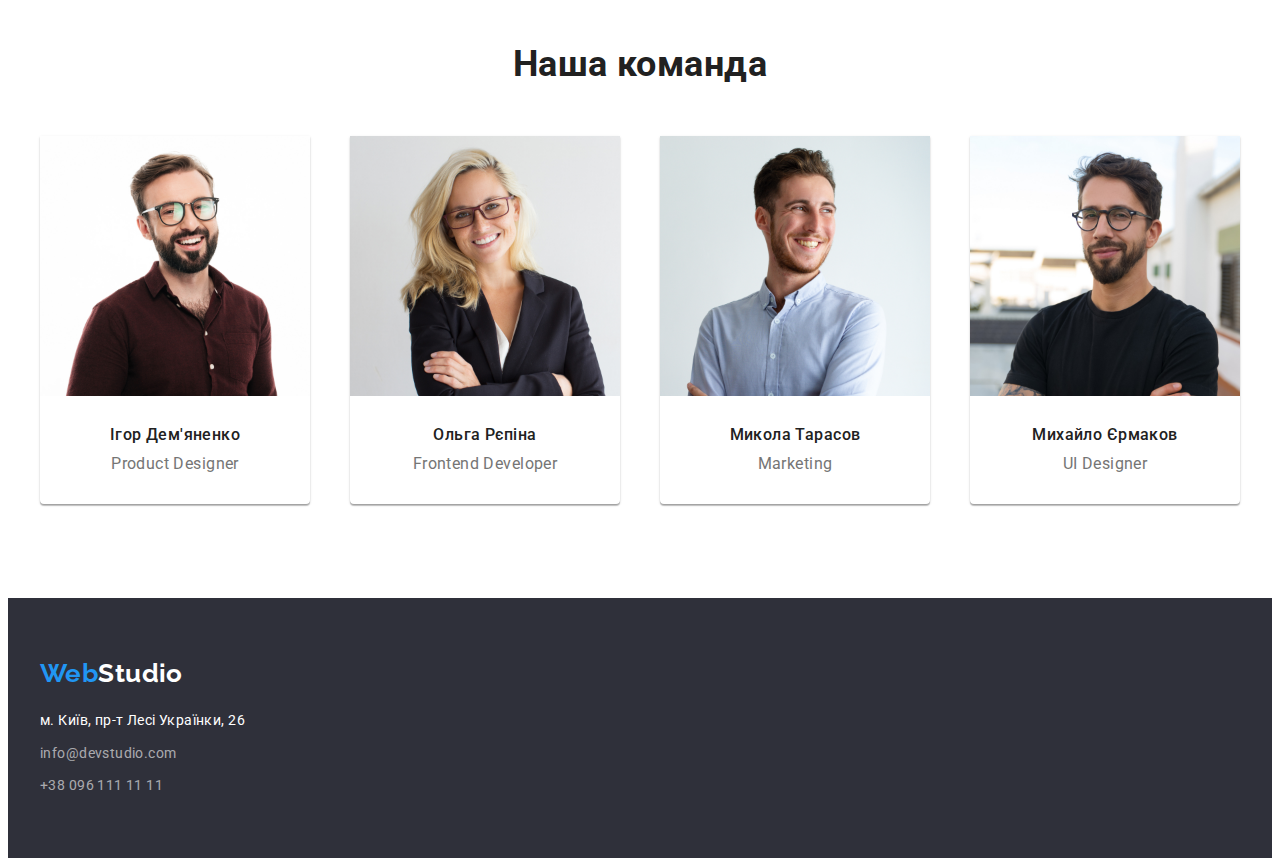
==== commit 35224427: "Додав стилей для футера та героя" ====
--- a/index.html
+++ b/index.html
@@ -37,10 +37,12 @@
 	</header>
 	<main class="main">
 		<section class="hero">
-			<h1 class="title-text">
-				Ефективні рішення для вашого бізнесу
-			</h1>
-			<button type="button" class="button active main-btn">Замовити послугу</button>
+			<div class="container-content">
+				<h1 class="title-text">
+					Ефективні рішення для вашого бізнесу
+				</h1>
+				<button type="button" class="button active main-btn">Замовити послугу</button>
+			</div>
 		</section>
 		<section class="section features">
 			<div class="container">
@@ -74,9 +76,12 @@
 			<div class="container">
 				<h2 class="work-title title-head">Чим ми займаємося</h2>
 				<ul class="work-list-colum">
-					<li class="list"><img class="img-list" width="370" src="images/employment/box1.jpg" alt="працюючи за столом в офісі"></li>
-					<li class="list"><img class="img-list" width="370" src="images/employment/box2.jpg" alt="робочий інтерфейс мобільних телефонів"></li>
-					<li class="list"><img class="img-list" width="370" src="images/employment/box3.jpg" alt="робочий графічний планшет вибору кольору">
+					<li class="list"><img class="img-list" width="370" src="images/employment/box1.jpg"
+							alt="працюючи за столом в офісі"></li>
+					<li class="list"><img class="img-list" width="370" src="images/employment/box2.jpg"
+							alt="робочий інтерфейс мобільних телефонів"></li>
+					<li class="list"><img class="img-list" width="370" src="images/employment/box3.jpg"
+							alt="робочий графічний планшет вибору кольору">
 					</li>
 				</ul>
 			</div>
@@ -110,16 +115,19 @@
 		</section>
 	</main>
 	<footer class="footer-list">
-		<a class="logo address-logo" href="./index.html"><span class="text-logo">Web</span>Studio</a>
-		<address class="address-list">
-			<ul class="addres-list-colum">
-				<li><a href="https://goo.gl/maps/TS7uWYY3xtXyC8b88" class="address-map active">м. Київ, пр-т Лесі Українки,
-						26</a>
-				</li>
-				<li><a href="mailto:info@devstudio.com" class="footer-contact active">info@devstudio.com</a></li>
-				<li><a href="tel:+380961111111" class="footer-contact active">+38 096 111 11 11</a></li>
-			</ul>
-		</address>
+		<div class="container">
+			<a class="logo address-logo" href="./index.html"><span class="text-logo">Web</span>Studio</a>
+			<address class="address-list">
+				<ul class="addres-list-colum">
+					<li class="list"><a href="https://goo.gl/maps/TS7uWYY3xtXyC8b88" class="address-map active">м. Київ, пр-т Лесі
+							Українки,
+							26</a>
+					</li>
+					<li class="list"><a href="mailto:info@devstudio.com" class="footer-contact active">info@devstudio.com</a></li>
+					<li class="list"><a href="tel:+380961111111" class="footer-contact active">+38 096 111 11 11</a></li>
+				</ul>
+			</address>
+		</div>
 	</footer>
 </body>
 
--- a/css/styles.css
+++ b/css/styles.css
@@ -115,6 +115,10 @@
 
 .address-logo {
 	color: var(--white-color);
+	padding-top: 60px;
+	padding-bottom: 20px;
+	display: block;
+
 }
 
 .text-logo {
@@ -177,6 +181,19 @@
 
 	background-color: var(--footer-background-color);
 	text-align: center;
+	max-width: 1600px;
+	min-height: 600px;
+	margin: auto;
+
+	justify-content: center;
+	align-items: center;
+	display: flex;
+}
+
+.container-content {
+	justify-content: center;
+	align-items: center;
+
 }
 
 
@@ -230,17 +247,15 @@
 	justify-content: space-between;
 }
 
-.team-card-list .img-list {
-	display: block;
-}
+
 .work-list-colum .img-list {
 	display: block;
 }
-.img-list {
-	display: inline;
-}
+
+.img-list {}
 
 .title-head {
+	text-align: center;
 	font-weight: 700;
 	font-size: 36px;
 	line-height: 1.16;
@@ -250,12 +265,25 @@
 
 
 /* team-list */
+.team-card-list .img-list {
+	display: block;
+	margin-bottom: 30px;
+}
+
+.team-card {
+	display: flex;
+	justify-content: space-between;
+	flex-wrap: wrap;
+}
 
 .team-list {
 	color: var(--background-team-color);
 }
 
 .team-card-list {
+	max-height: 368px;
+	max-width: 270px;
+
 	background: var(--white-color);
 	box-shadow: 0px 1px 3px rgba(0, 0, 0, 0.12), 0px 1px 1px rgba(0, 0, 0, 0.14), 0px 2px 1px rgba(0, 0, 0, 0.2);
 	border-radius: 0px 0px 4px 4px;
@@ -268,6 +296,7 @@
 	line-height: 1.18;
 	text-align: center;
 	color: var(--title-text-color);
+	margin-bottom: 10px;
 }
 
 .team-card-indent {
@@ -275,20 +304,34 @@
 	line-height: 1.18;
 	text-align: center;
 	color: var(--primary-text-color);
+	padding-bottom: 30px;
 
 }
 
 /* Footer */
 .addres-list-colum {
 	list-style: none;
+	display: block;
 }
 
 .footer-list {
 	background-color: var(--footer-background-color);
-}
+	max-width: 1600px;
+	margin: auto;
+
+}
+
+
+.addres-list-colum .list:not(:last-child) {
+	padding-bottom: 9px;
+}
+
+
 
 .address-list {
 	font-style: normal;
+	padding-bottom: 60px;
+	max-width: 231px;
 }
 
 .address-map {
@@ -351,10 +394,4 @@
 	padding: 94px 0;
 
 
-}
-
-/* .flx {
-	display: flex;
-	align-items: center;
-	margin: auto;
-} */+}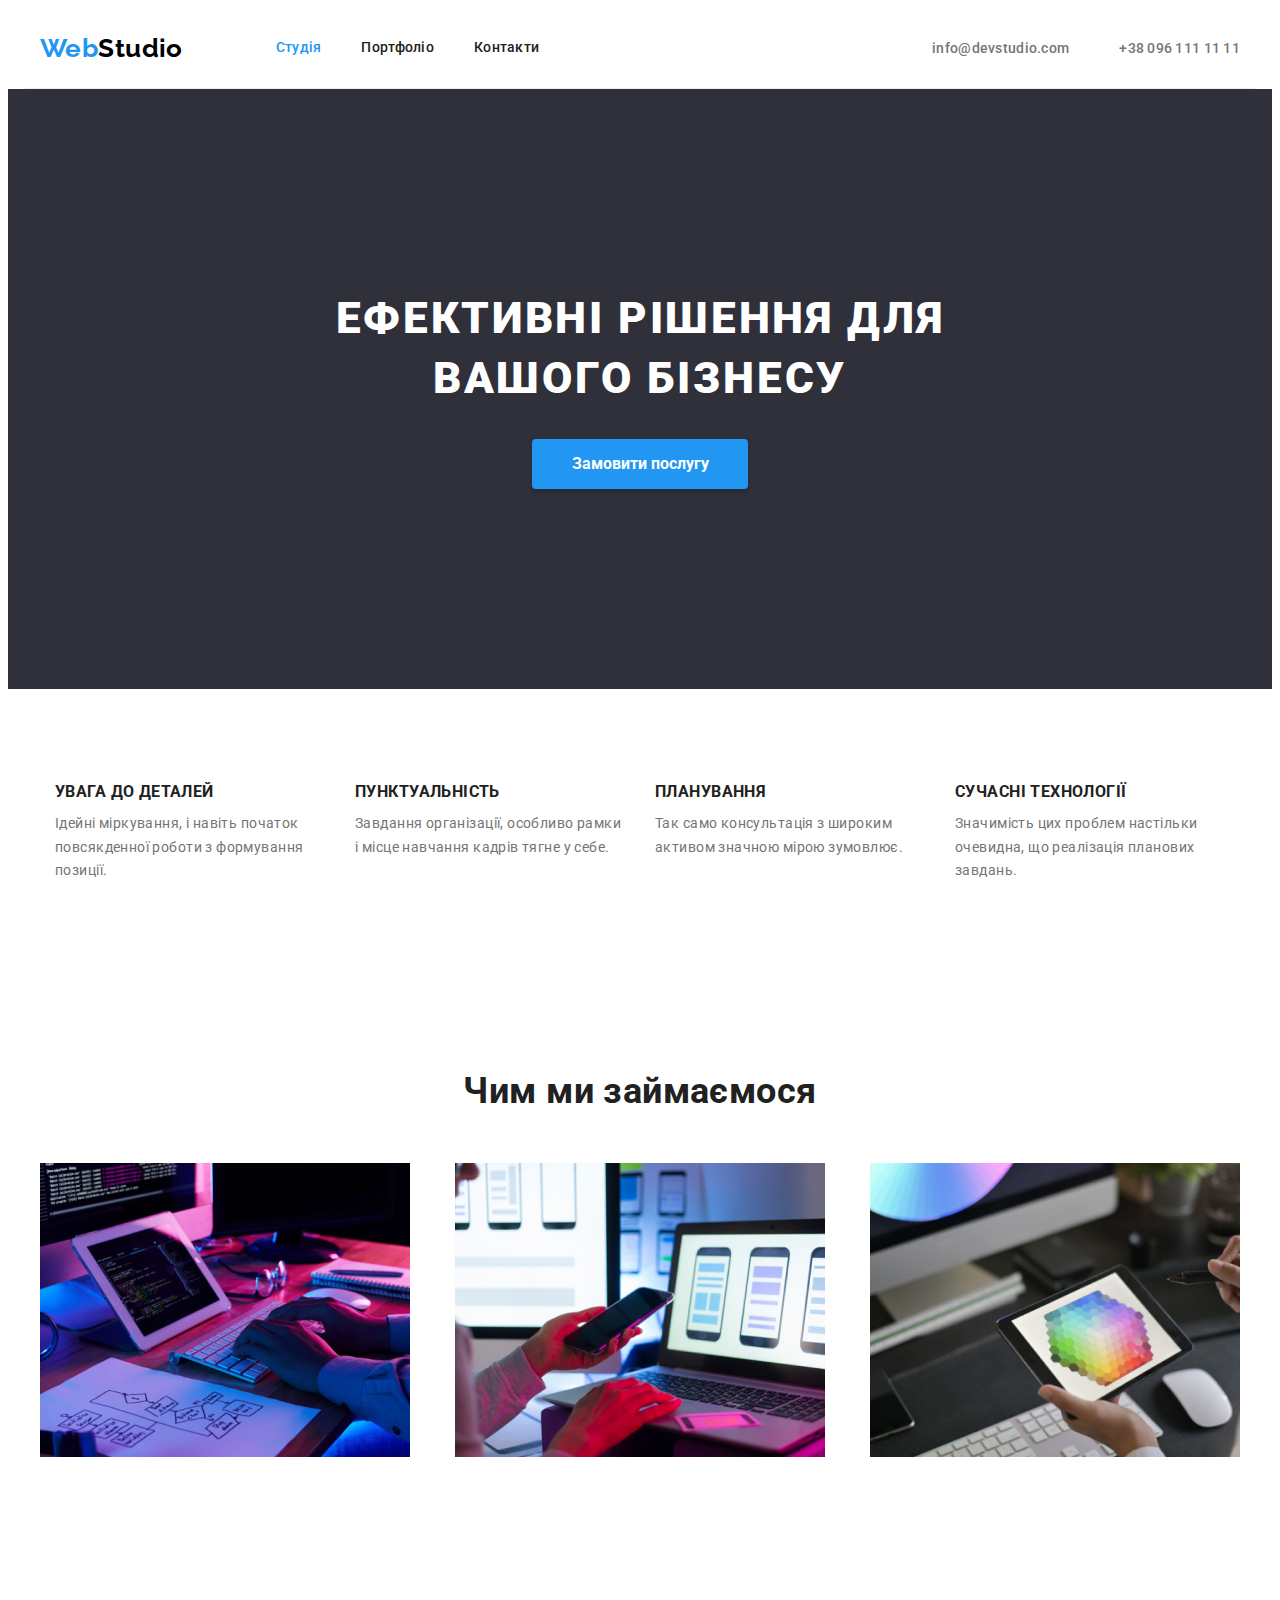
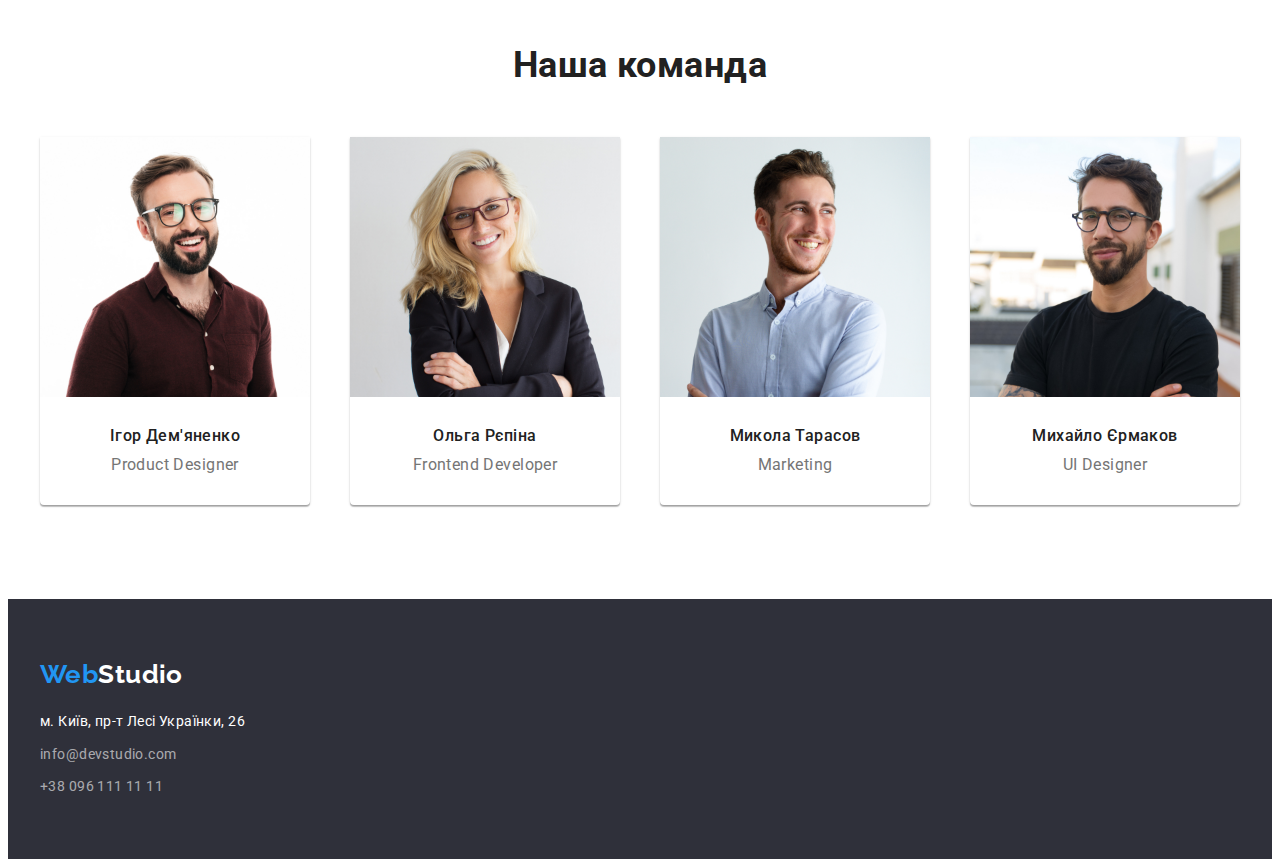
==== commit 1de1e8ce: "додав стилей для портфоліо" ====
--- a/index.html
+++ b/index.html
@@ -119,11 +119,13 @@
 			<a class="logo address-logo" href="./index.html"><span class="text-logo">Web</span>Studio</a>
 			<address class="address-list">
 				<ul class="addres-list-colum">
-					<li class="list"><a href="https://goo.gl/maps/TS7uWYY3xtXyC8b88" class="address-map active">м. Київ, пр-т Лесі
+					<li class="list"><a href="https://goo.gl/maps/TS7uWYY3xtXyC8b88" class="address-map active">м. Київ, пр-т
+							Лесі
 							Українки,
 							26</a>
 					</li>
-					<li class="list"><a href="mailto:info@devstudio.com" class="footer-contact active">info@devstudio.com</a></li>
+					<li class="list"><a href="mailto:info@devstudio.com" class="footer-contact active">info@devstudio.com</a>
+					</li>
 					<li class="list"><a href="tel:+380961111111" class="footer-contact active">+38 096 111 11 11</a></li>
 				</ul>
 			</address>
--- a/css/styles.css
+++ b/css/styles.css
@@ -1,13 +1,31 @@
+body {
+	font-family: 'Roboto', sans-serif;
+	color: var(--primary-text-color);
+	background-color: var(--white-color);
+	font-size: 14px;
+	letter-spacing: 0.03em;
+}
+
+
 h1,
 h2,
 h3,
 h4,
 h5,
 h6,
-p,
-ul {
+p {
 	margin: 0;
 	padding: 0;
+}
+
+ul {
+	list-style: none;
+	padding: 0;
+	margin: 0;
+}
+
+img {
+	display: block;
 }
 
 :root {
@@ -21,16 +39,10 @@
 	--white-color: #ffffff;
 	--footer-contact-color: rgba(255, 255, 255, 0.6);
 	--logo-color-black: #000000;
-}
-
-
-body {
-	font-family: 'Roboto', sans-serif;
-	color: var(--primary-text-color);
-	background-color: var(--white-color);
-	font-size: 14px;
-	letter-spacing: 0.03em;
-}
+	--border-card: 1px solid #EEEEEE;
+}
+
+
 
 /* hover focus */
 .active:focus,
@@ -78,6 +90,9 @@
 	overflow: hidden;
 }
 
+/* Header */
+
+
 /* Nav */
 .logo {
 	color: var(--logo-color-black);
@@ -97,6 +112,7 @@
 .nav-container {
 	display: flex;
 	align-items: center;
+	border-bottom: 1px solid #EEEEEE;
 }
 
 .link {
@@ -134,7 +150,7 @@
 	margin-left: 93px;
 }
 
-.side-nav-item {}
+
 
 .social-links .side-nav-item:not(:last-child) {
 	margin-right: 40px;
@@ -252,7 +268,7 @@
 	display: block;
 }
 
-.img-list {}
+
 
 .title-head {
 	text-align: center;
@@ -289,6 +305,15 @@
 	border-radius: 0px 0px 4px 4px;
 	list-style: none;
 }
+
+.list-info {
+	padding-bottom: 30px;
+	display: block;
+	text-align: center;
+
+
+}
+
 
 .team-subtitle {
 	font-weight: 500;
@@ -364,15 +389,76 @@
 	font-size: 16px;
 	line-height: 1.62;
 	list-style: none;
-}
+	text-align: center;
+	display: flex;
+	justify-content: center;
+}
+
+.search-form .search-btn:not(:last-child) {
+	margin-right: 8px;
+}
+
+.search-form .button {
+	padding-top: 6px;
+	padding-bottom: 6px;
+	padding-left: 22px;
+	padding-right: 22px;
+}
+
+.search {
+	display: block;
+	text-align: center;
+	margin-bottom: 50px;
+}
+
 
 /* contents */
+.contents {
+	display: flex;
+	flex-wrap: wrap;
+}
+
+.search-btn {
+	text-align: center;
+}
+
+.post-content {
+	max-width: 370px;
+	max-height: 404px;
+	margin-right: 30px;
+	margin-bottom: 30px;
+}
+
+.post-content:nth-child(3n) {
+	margin-right: 0;
+}
+
+.post-content:nth-last-child(-n +3) {
+	margin-bottom: 0;
+}
+
+
+.search-btn {
+	text-align: center;
+}
+
+
+.content-title {
+	margin: 20px 24px;
+
+}
+
 .post-content {
 	background-color: var(--white-color);
 	list-style: none;
+	border-right: var(--border-card);
+	border-left: var(--border-card);
+	border-bottom: var(--border-card);
+
 }
 
 .post-subtitle {
+	margin-bottom: 4px;
 	color: var(--title-text-color);
 }
 
@@ -392,6 +478,4 @@
 
 .section {
 	padding: 94px 0;
-
-
 }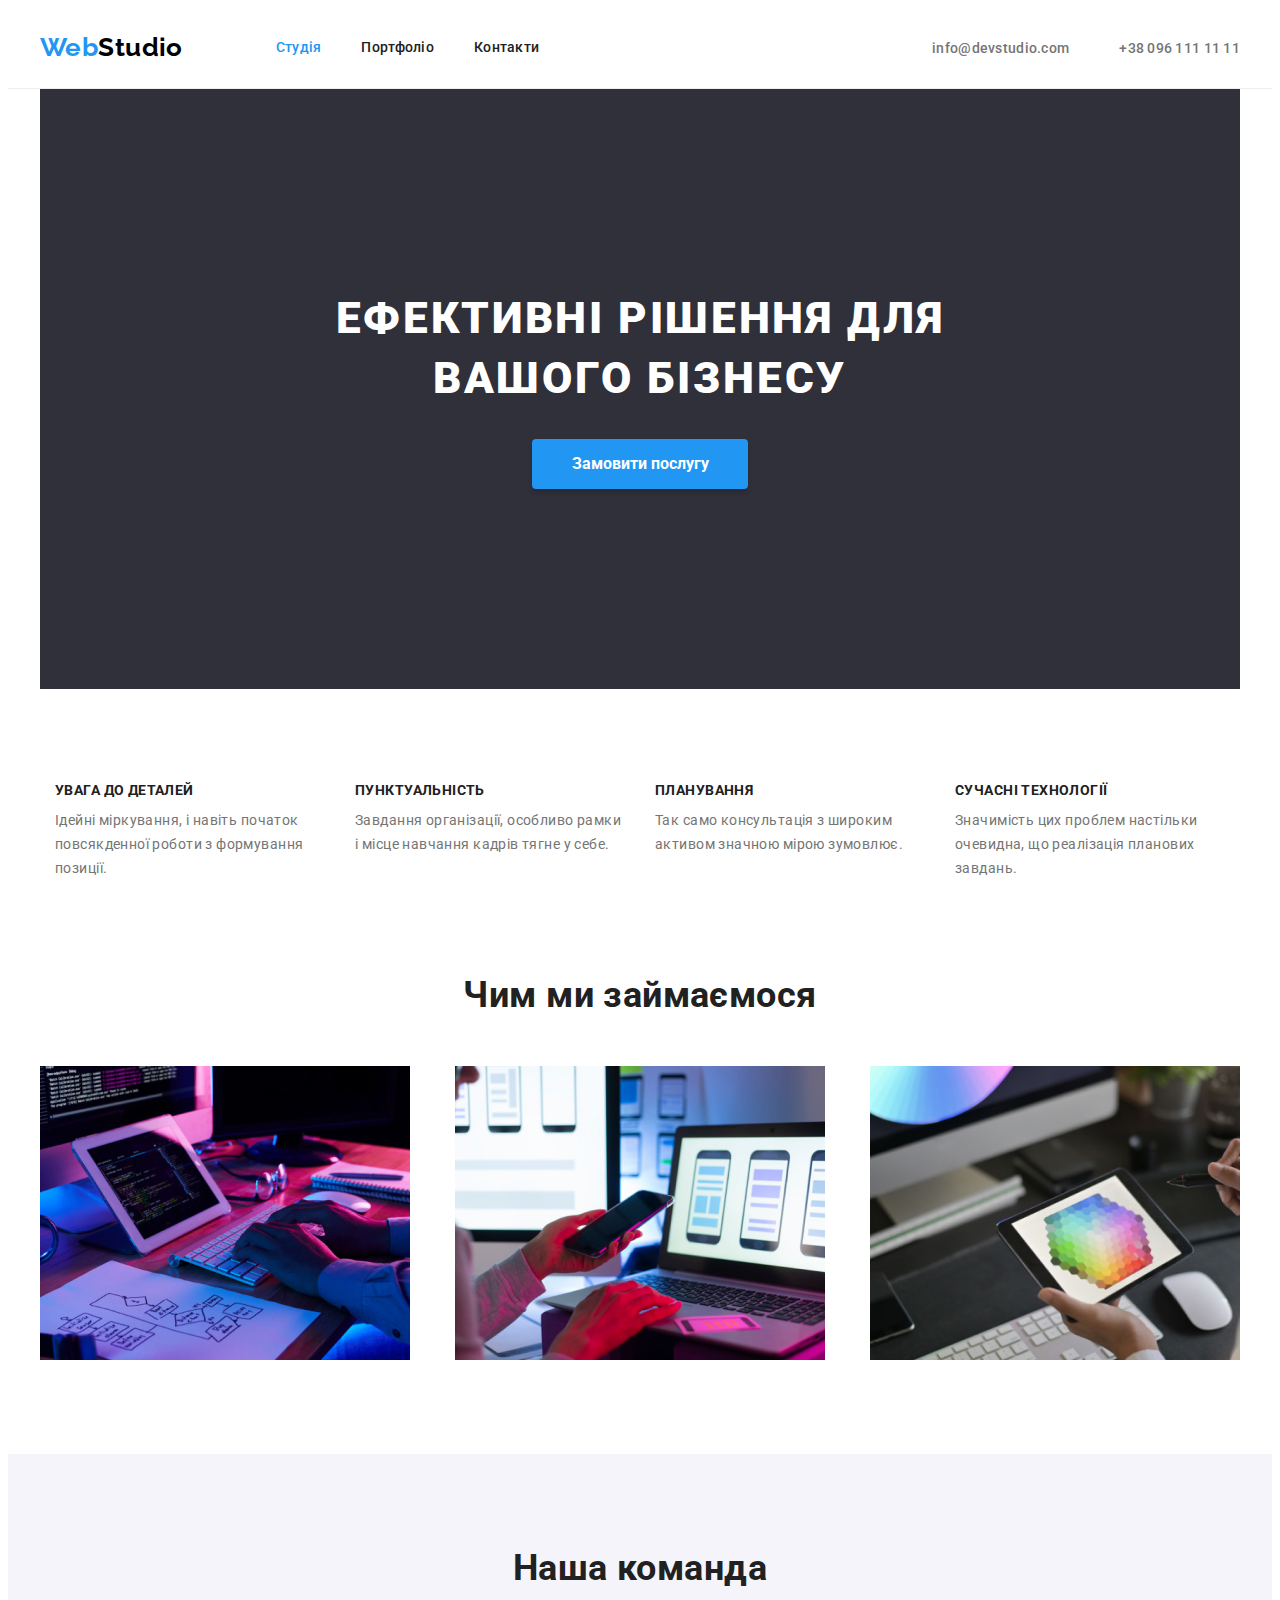
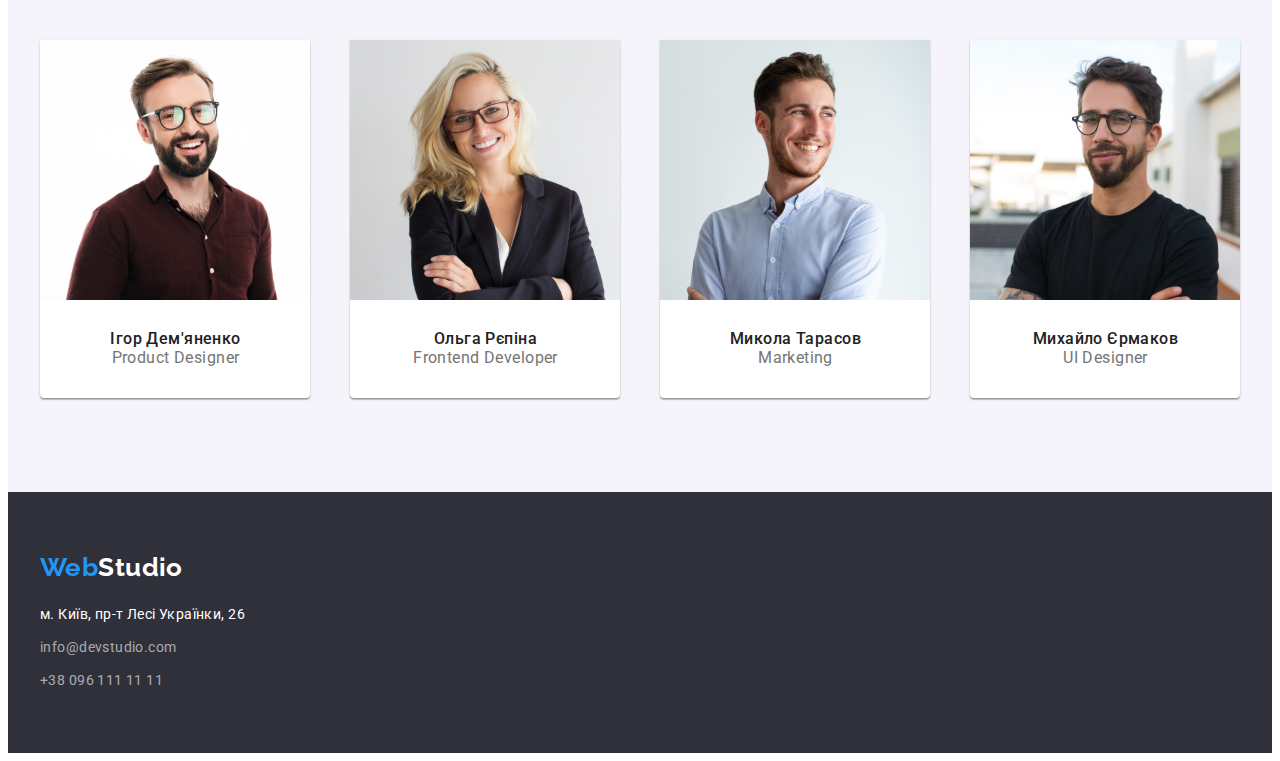
==== commit 59fcc179: "вніс корективи стилей для Студії та Портфоліо" ====
--- a/index.html
+++ b/index.html
@@ -36,13 +36,15 @@
 		</div>
 	</header>
 	<main class="main">
-		<section class="hero">
-			<div class="container-content">
-				<h1 class="title-text">
-					Ефективні рішення для вашого бізнесу
-				</h1>
-				<button type="button" class="button active main-btn">Замовити послугу</button>
-			</div>
+		<div class="container">
+			<section class="hero">
+				<div class="container-content">
+					<h1 class="title-text">
+						Ефективні рішення для вашого бізнесу
+					</h1>
+					<button type="button" class="button active main-btn">Замовити послугу</button>
+				</div>
+		</div>
 		</section>
 		<section class="section features">
 			<div class="container">
@@ -92,23 +94,31 @@
 				<ul class="team-card">
 					<li class="team-card-list">
 						<img class="img-list" width="270" src="images/team-card/card1.jpg" alt="Ігор Дем'яненко">
-						<h3 class="team-subtitle">Ігор Дем'яненко</h3>
-						<p class="team-card-indent">Product Designer</p>
+						<div class="card-content">
+							<h3 class="team-subtitle">Ігор Дем'яненко</h3>
+							<p class="team-card-indent">Product Designer</p>
+						</div>
 					</li>
 					<li class="team-card-list">
 						<img class="img-list" width="270" src="images/team-card/card2.jpg" alt="Ольга Рєпіна">
-						<h3 class="team-subtitle">Ольга Рєпіна</h3>
-						<p class="team-card-indent">Frontend Developer</p>
+						<div class="card-content">
+							<h3 class="team-subtitle">Ольга Рєпіна</h3>
+							<p class="team-card-indent">Frontend Developer</p>
+						</div>
 					</li>
 					<li class="team-card-list">
 						<img class="img-list" width="270" src="images/team-card/card3.jpg" alt="Микола Тарасов">
-						<h3 class="team-subtitle">Микола Тарасов</h3>
-						<p class="team-card-indent">Marketing</p>
+						<div class="card-content">
+							<h3 class="team-subtitle">Микола Тарасов</h3>
+							<p class="team-card-indent">Marketing</p>
+						</div>
 					</li>
 					<li class="team-card-list">
 						<img class="img-list" width="270" src="images/team-card/card4.jpg" alt="Михайло Єрмаков">
-						<h3 class="team-subtitle">Михайло Єрмаков</h3>
-						<p class="team-card-indent">UI Designer</p>
+						<div class="card-content">
+							<h3 class="team-subtitle">Михайло Єрмаков</h3>
+							<p class="team-card-indent">UI Designer</p>
+						</div>
 					</li>
 				</ul>
 			</div>
--- a/css/styles.css
+++ b/css/styles.css
@@ -32,6 +32,7 @@
 	--primary-text-color: #757575;
 	--title-text-color: #212121;
 	--accent-color: #2196F3;
+	--accent-colot-hero: #188CE8;
 	--background-color: #F5F5F5;
 	--background-team-color: #F5F4FA;
 	--footer-background-color: #2F303A;
@@ -42,6 +43,18 @@
 	--border-card: 1px solid #EEEEEE;
 }
 
+/* section-container */
+.container {
+	width: 1200px;
+	padding: 0 15px;
+	margin: 0 auto;
+	align-items: center;
+	/* display: flex; */
+}
+
+.section {
+	padding: 94px 0;
+}
 
 
 /* hover focus */
@@ -52,7 +65,7 @@
 
 .hero .button:focus,
 .hero .button:hover {
-	color: var(--footer-background-color);
+	background-color: var(--accent-colot-hero);
 }
 
 .button {
@@ -92,6 +105,9 @@
 
 /* Header */
 
+.header {
+	border-bottom: var(--border-card);
+}
 
 /* Nav */
 .logo {
@@ -103,6 +119,8 @@
 	text-decoration: none;
 	display: flex;
 	align-items: center;
+	padding-top: 24px;
+	padding-bottom: 25px;
 }
 
 .main-nav {
@@ -112,7 +130,6 @@
 .nav-container {
 	display: flex;
 	align-items: center;
-	border-bottom: 1px solid #EEEEEE;
 }
 
 .link {
@@ -131,9 +148,9 @@
 
 .address-logo {
 	color: var(--white-color);
-	padding-top: 60px;
-	padding-bottom: 20px;
-	display: block;
+	margin-bottom: 20px;
+	display: block;
+	padding: 0;
 
 }
 
@@ -176,9 +193,14 @@
 
 /* Main */
 .main-btn {
-	padding: 10px 32px;
+	width: 216px;
+	height: 50px;
 	min-width: 216px;
-	text-align: center;
+	padding: 0;
+	margin: auto;
+	justify-content: center;
+	display: flex;
+	align-items: center;
 }
 
 .title-text {
@@ -244,6 +266,7 @@
 .features-title {
 	font-weight: 700;
 	line-height: 1.14;
+	font-size: 14px;
 	text-transform: uppercase;
 	color: var(--title-text-color);
 	margin-bottom: 10px;
@@ -257,6 +280,11 @@
 }
 
 /* work-list  team-list */
+
+.work-list {
+	padding-top: 0;
+}
+
 .work-list-colum {
 	list-style: none;
 	display: flex;
@@ -283,7 +311,6 @@
 /* team-list */
 .team-card-list .img-list {
 	display: block;
-	margin-bottom: 30px;
 }
 
 .team-card {
@@ -293,7 +320,7 @@
 }
 
 .team-list {
-	color: var(--background-team-color);
+	background: var(--background-team-color);
 }
 
 .team-card-list {
@@ -312,6 +339,13 @@
 	text-align: center;
 
 
+}
+
+.card-content {
+	padding-left: 62px;
+	padding-right: 61px;
+	padding-top: 30px;
+	padding-bottom: 30px;
 }
 
 
@@ -321,7 +355,6 @@
 	line-height: 1.18;
 	text-align: center;
 	color: var(--title-text-color);
-	margin-bottom: 10px;
 }
 
 .team-card-indent {
@@ -329,7 +362,7 @@
 	line-height: 1.18;
 	text-align: center;
 	color: var(--primary-text-color);
-	padding-bottom: 30px;
+
 
 }
 
@@ -341,8 +374,9 @@
 
 .footer-list {
 	background-color: var(--footer-background-color);
-	max-width: 1600px;
 	margin: auto;
+	padding-top: 60px;
+	padding-bottom: 60px;
 
 }
 
@@ -355,7 +389,6 @@
 
 .address-list {
 	font-style: normal;
-	padding-bottom: 60px;
 	max-width: 231px;
 }
 
@@ -399,6 +432,10 @@
 }
 
 .search-form .button {
+	font-weight: 500;
+	font-size: 16px;
+	line-height: 1.62;
+
 	padding-top: 6px;
 	padding-bottom: 6px;
 	padding-left: 22px;
@@ -411,53 +448,56 @@
 	margin-bottom: 50px;
 }
 
+.search-btn {
+	text-align: center;
+}
+
 
 /* contents */
+
+
+
 .contents {
 	display: flex;
 	flex-wrap: wrap;
-}
-
-.search-btn {
-	text-align: center;
-}
-
-.post-content {
-	max-width: 370px;
-	max-height: 404px;
+	gap: 30px;
+}
+
+
+/* .post-content:nth-child(3n) {
+	margin-right: 0;
+}
+
+.post-content:nth-last-child(-n +3) {
+	margin-bottom: 0;
+} */
+
+/* .post-content {
 	margin-right: 30px;
 	margin-bottom: 30px;
-}
-
-.post-content:nth-child(3n) {
-	margin-right: 0;
-}
-
-.post-content:nth-last-child(-n +3) {
-	margin-bottom: 0;
-}
-
-
-.search-btn {
-	text-align: center;
-}
+} */
 
 
 .content-title {
-	margin: 20px 24px;
-
-}
-
-.post-content {
-	background-color: var(--white-color);
-	list-style: none;
+	padding: 20px 24px;
 	border-right: var(--border-card);
 	border-left: var(--border-card);
 	border-bottom: var(--border-card);
-
-}
+}
+
+
+.post-content {
+	background-color: var(--white-color);
+	list-style: none;
+}
+
 
 .post-subtitle {
+	font-weight: 700;
+	font-size: 18px;
+	line-height: 2;
+
+	letter-spacing: 0.06em;
 	margin-bottom: 4px;
 	color: var(--title-text-color);
 }
@@ -465,17 +505,4 @@
 .post-title {
 	font-size: 16px;
 	line-height: 1.88;
-}
-
-/* div container, section */
-.container {
-	width: 1200px;
-	padding: 0 15px;
-	margin: 0 auto;
-	align-items: center;
-	/* display: flex; */
-}
-
-.section {
-	padding: 94px 0;
 }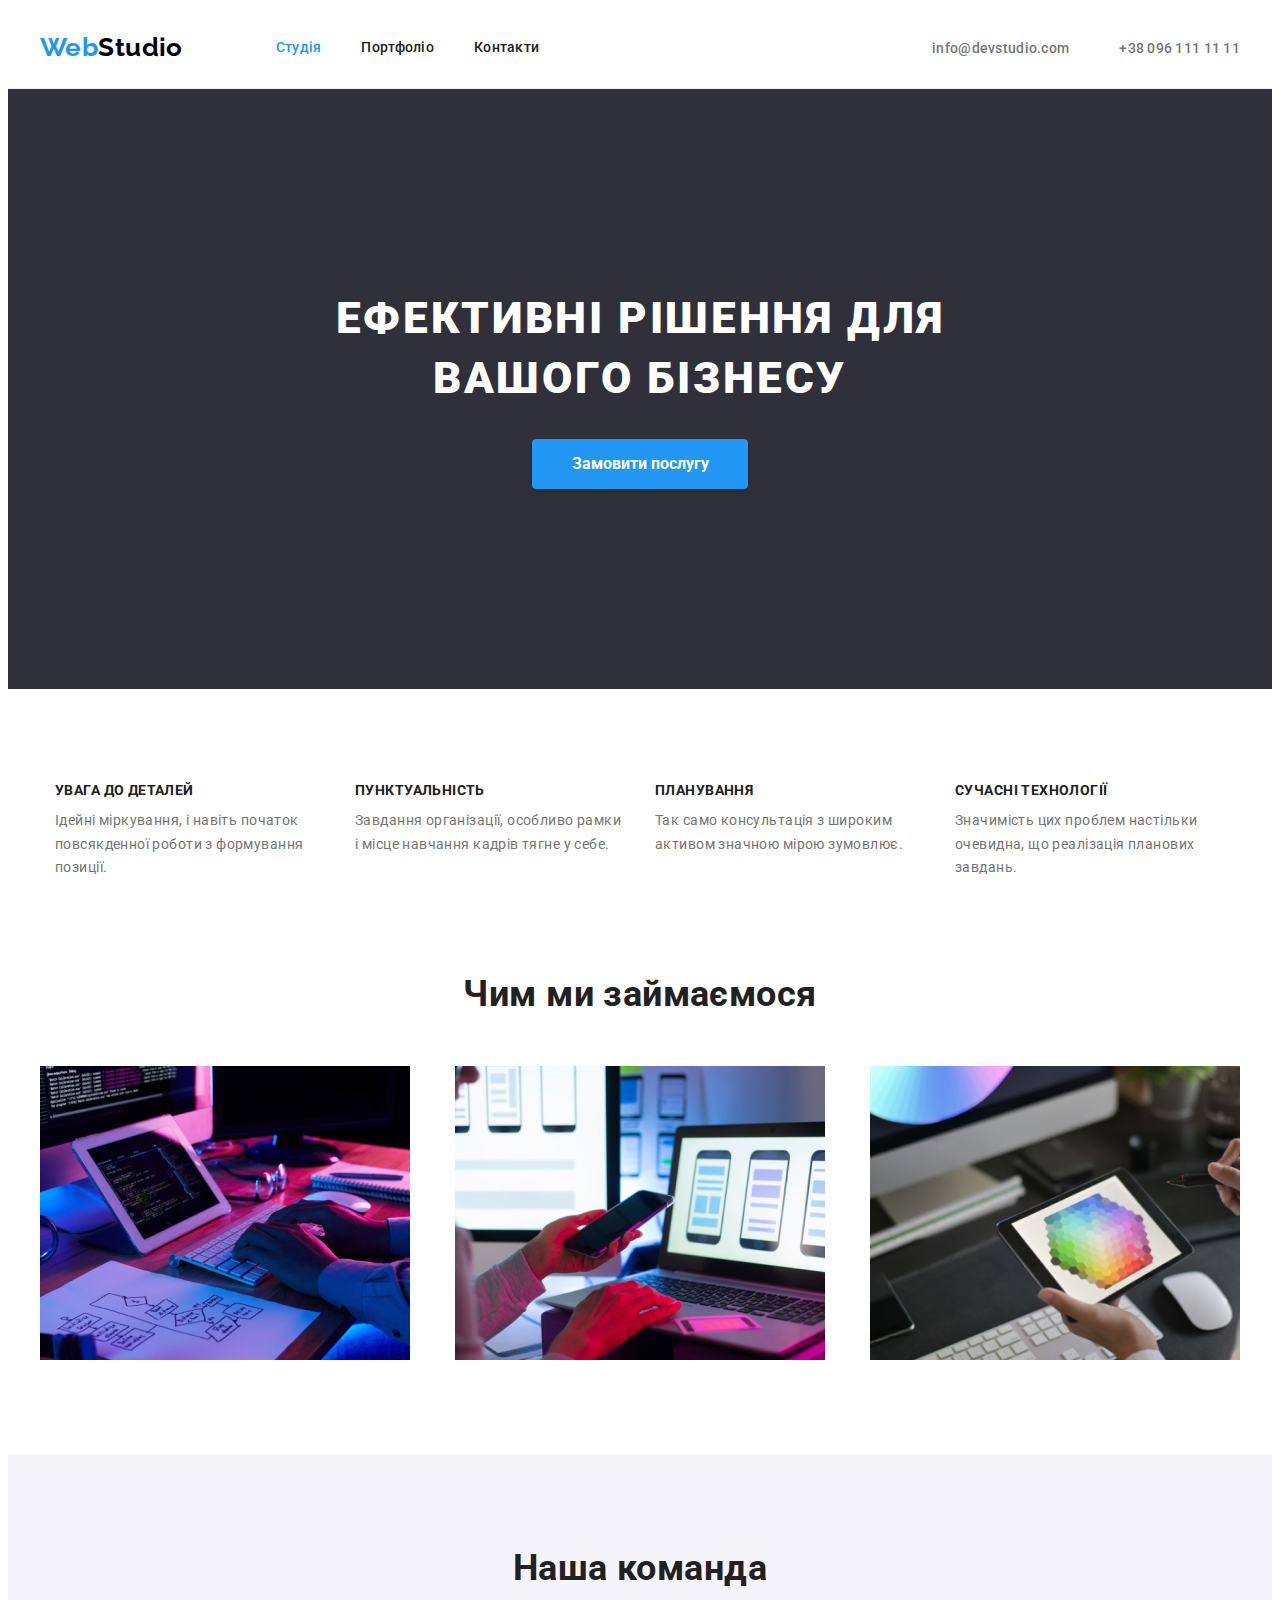
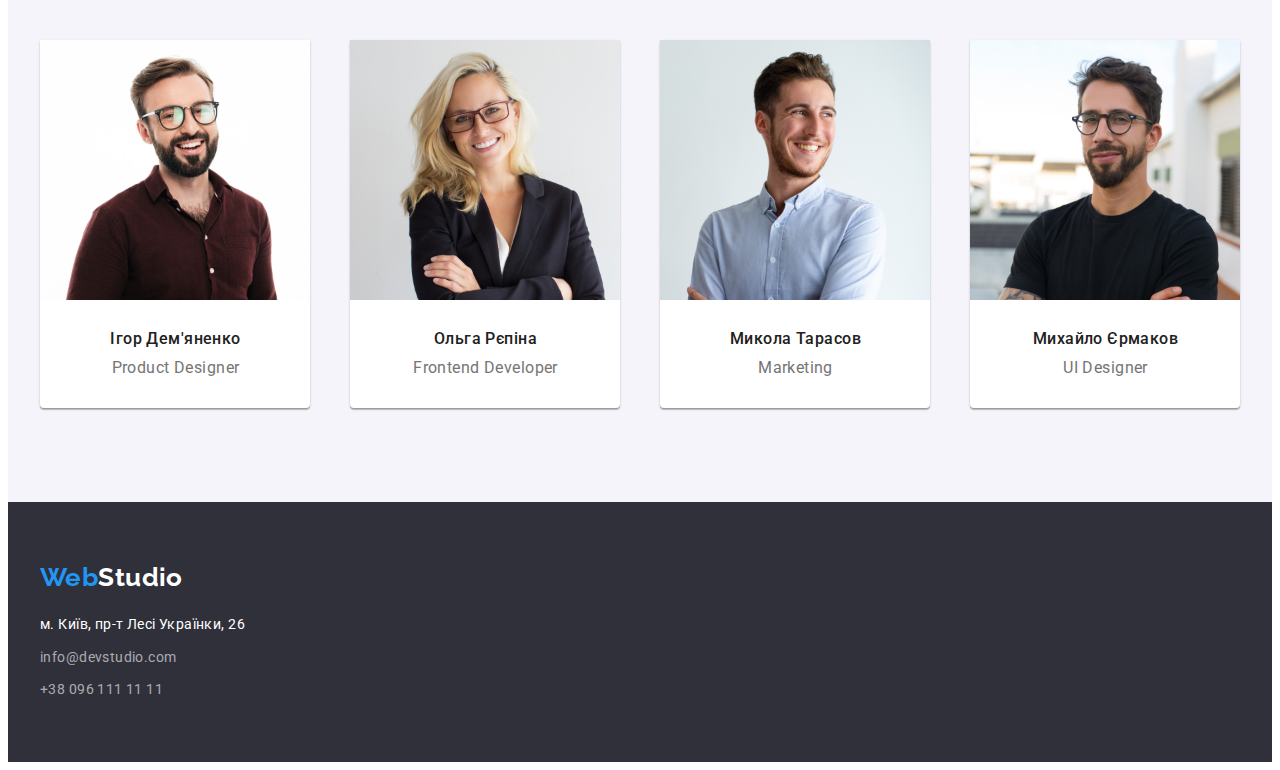
==== commit 7ff2ac04: "Додав зміни в герої, та відступи в тім листі" ====
--- a/index.html
+++ b/index.html
@@ -36,15 +36,15 @@
 		</div>
 	</header>
 	<main class="main">
-		<div class="container">
-			<section class="hero">
+		<section class="hero">
+			<div class="container">
 				<div class="container-content">
 					<h1 class="title-text">
 						Ефективні рішення для вашого бізнесу
 					</h1>
 					<button type="button" class="button active main-btn">Замовити послугу</button>
 				</div>
-		</div>
+			</div>
 		</section>
 		<section class="section features">
 			<div class="container">
--- a/css/styles.css
+++ b/css/styles.css
@@ -219,8 +219,9 @@
 
 	background-color: var(--footer-background-color);
 	text-align: center;
-	max-width: 1600px;
-	min-height: 600px;
+
+	padding-top: 200px;
+	padding-bottom: 200px;
 	margin: auto;
 
 	justify-content: center;
@@ -355,6 +356,7 @@
 	line-height: 1.18;
 	text-align: center;
 	color: var(--title-text-color);
+	margin-bottom: 10px;
 }
 
 .team-card-indent {
@@ -456,26 +458,11 @@
 /* contents */
 
 
-
 .contents {
 	display: flex;
 	flex-wrap: wrap;
 	gap: 30px;
 }
-
-
-/* .post-content:nth-child(3n) {
-	margin-right: 0;
-}
-
-.post-content:nth-last-child(-n +3) {
-	margin-bottom: 0;
-} */
-
-/* .post-content {
-	margin-right: 30px;
-	margin-bottom: 30px;
-} */
 
 
 .content-title {
@@ -489,6 +476,7 @@
 .post-content {
 	background-color: var(--white-color);
 	list-style: none;
+	flex-basis: calc((100% - 30px * 2) / 3);
 }
 
 
